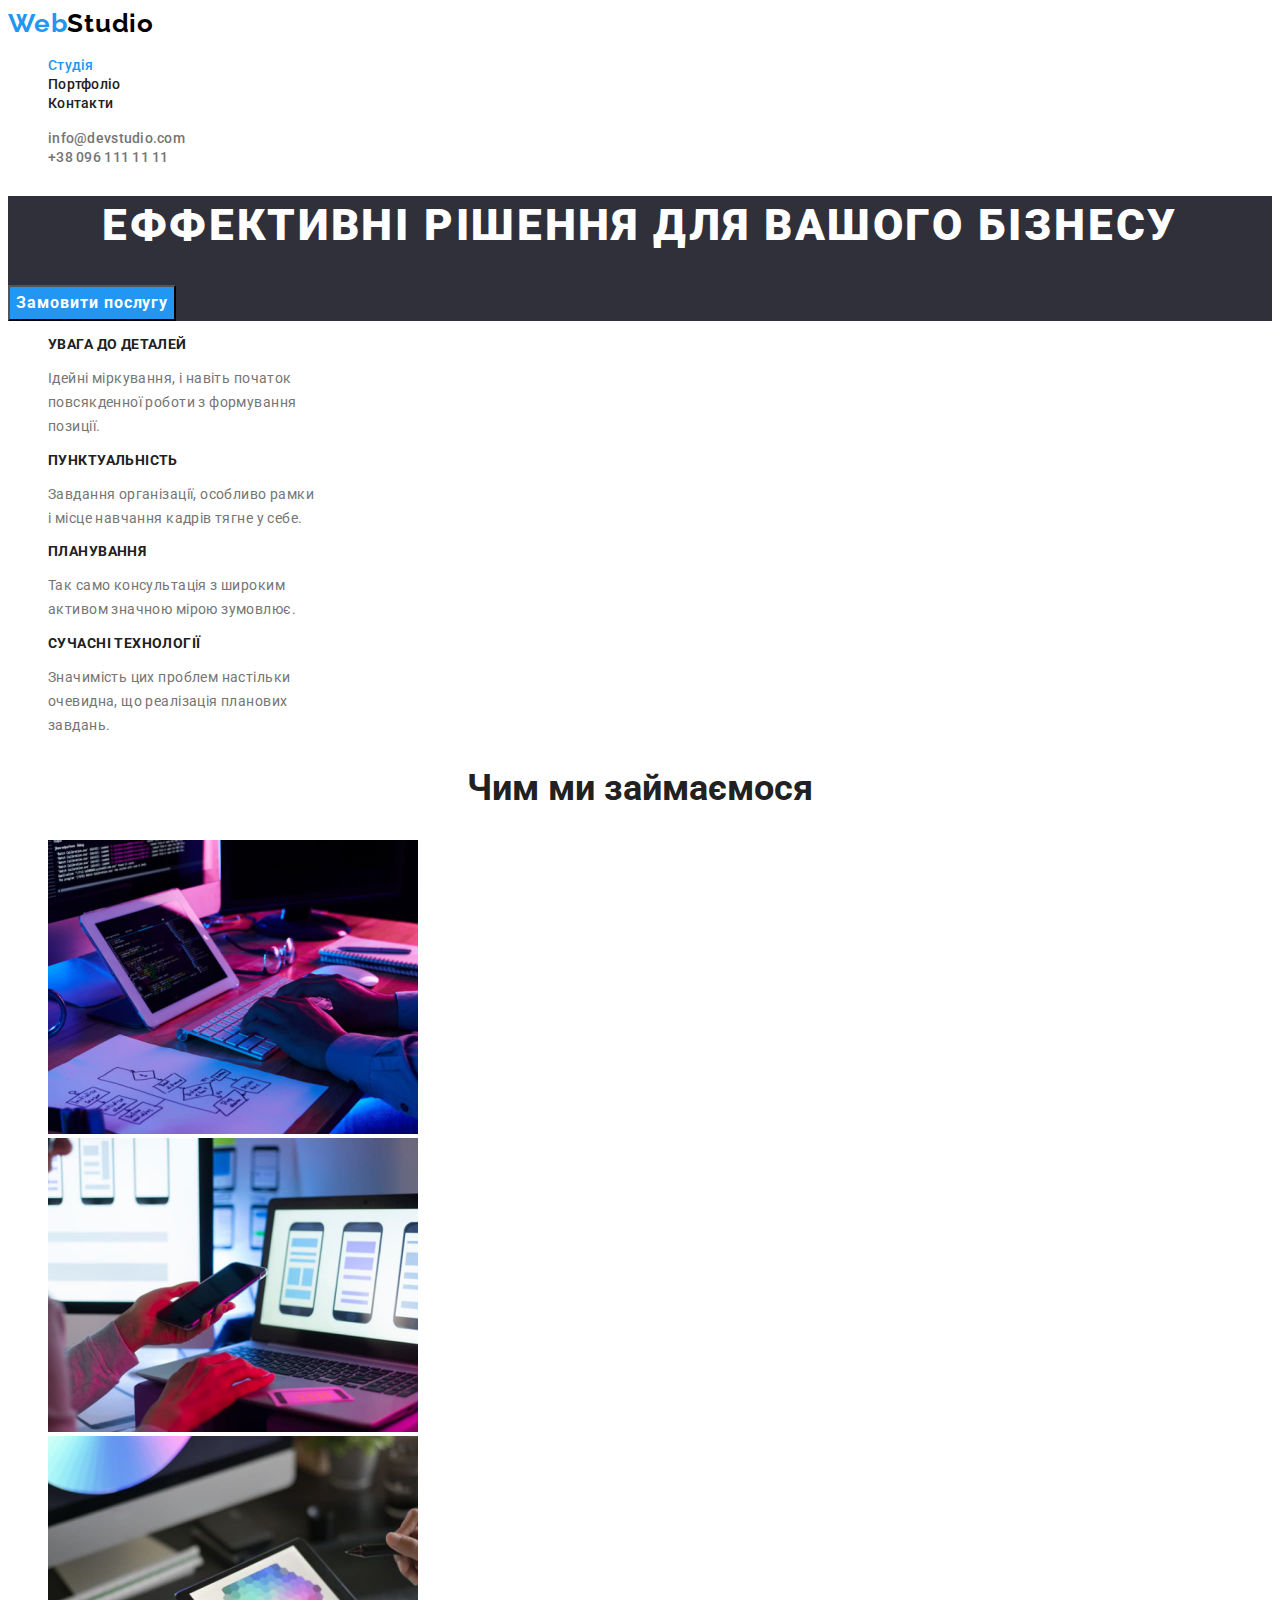
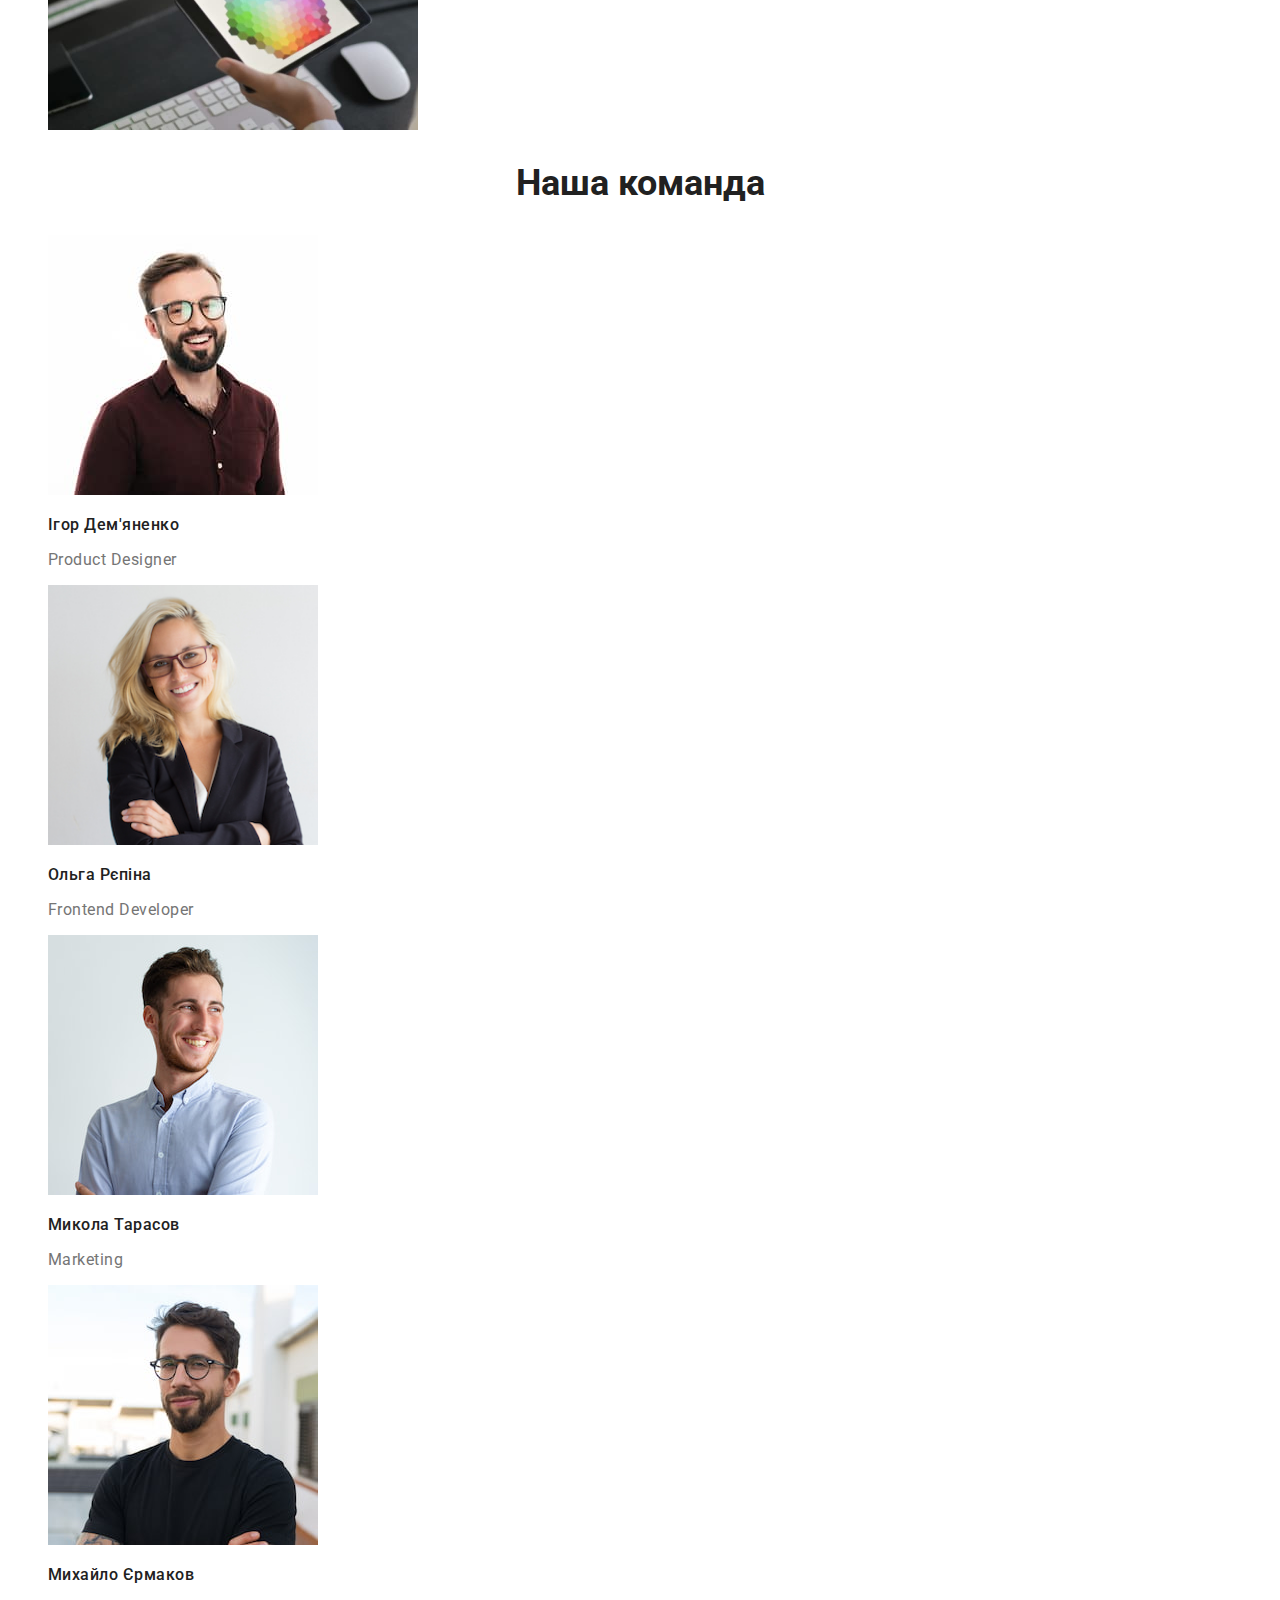
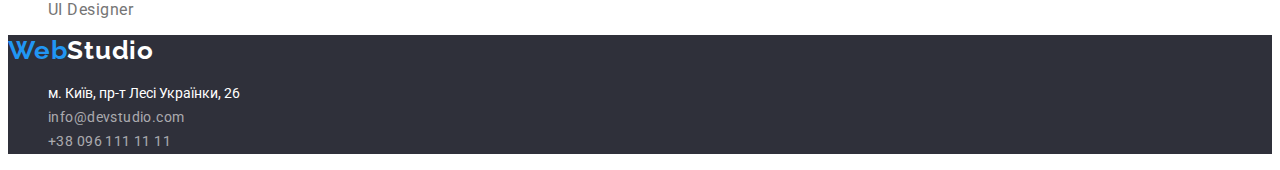
==== index.html @ 15374f83 "створив репозиторій" ====
<!DOCTYPE html>
<html lang="uk">
  <head>
    <meta charset="UTF-8" />
    <meta http-equiv="X-UA-Compatible" content="IE=edge" />
    <meta name="viewport" content="width=device-width, initial-scale=1.0" />
    <title>Cтудiя</title>
    <link rel="preconnect" href="https://fonts.googleapis.com" />
    <link rel="preconnect" href="https://fonts.gstatic.com" crossorigin />
    <link
      href="https://fonts.googleapis.com/css2?family=Raleway:wght@700&family=Roboto:wght@400;500;700&display=swap"
      rel="stylesheet"
    />
    <link rel="stylesheet" href="./css/styles.css" />
  </head>
  <body>  
    <header>
      <!--Navigation -->
      <nav>
        <a href="./index.html" class="logo"
          >Web<span class="logo-studio-header">Studio</span></a
        >
        <ul class="nav-bar list">
          <li><a class="nav-link active" href="./index.html">Студія</a></li>
          <li><a class="nav-link" href="./portfolio.html">Портфоліо</a></li>
          <li><a class="nav-link" href="#">Контакти</a></li>
        </ul>
      </nav>
      <!-- Contacts -->
      <ul class="contacts list">
        <li><a href="mailto:info@devstudio.com">info@devstudio.com</a></li>
        <li><a href="tel:380961111111">+38 096 111 11 11</a></li>
      </ul>
    </header>
    <main>
      <!-- hero -->
      <section class="section-hero">
        <h1 class="section-hero-header">Еффективні рішення для вашого бізнесу</h1>
        <button
          class="button button-secondary"
          type="button"
          name="замовити послугу"
        >
          Замовити послугу
        </button>
      </section>
      <!-- sevice description -->
      <section class="servise-description">
        <h2>Наші переваги</h2>
        <ul class="list">
          <li>
            <h3>Увага до деталей</h3>
            <p>
              Ідейні міркування, i навіть початок<br />
              повсякденної роботи з формування<br />
              позиції.
            </p>
          </li>
          <li>
            <h3>Пунктуальність</h3>
            <p>
              Завдання організації, особливо рамки<br />
              i місце навчання кадрів тягне у себе.
            </p>
          </li>
          <li>
            <h3>Планування</h3>
            <p>
              Так само консультація з широким<br />
              активом значною мірою зумовлює.
            </p>
          </li>
          <li>
            <h3>Сучасні технології</h3>
            <p>
              Значимість цих проблем настільки<br />
              очевидна, що реалізація планових<br />
              завдань.
            </p>
          </li>
        </ul>
      </section>
      <!-- About us -->
      <section>
        <h2 class="sections-headers">Чим ми займаємося</h2>
        <ul class="list">
          <li>
            <img
              src="./image/studio-page/hwimage1.jpg"
              alt="розробник в процессі роботи"
              width="370"
            />
          </li>
          <li>
            <img
              src="./image/studio-page/hwimage2.jpg"
              alt="дизайнер в процессі роботи"
              width="370"
            />
          </li>
          <li>
            <img
              src="./image/studio-page/hwimage3.jpg"
              alt="дизайнер в процессі роботи"
              width="370"
            />
          </li>
        </ul>
      </section>
      <!-- our team  -->
      <section class="our-team">
        <h2 class="sections-headers">Наша команда</h2>
        <ul class="list">
            <li>
              <img
                src="./image/studio-page/hwteam1.jpg"
                alt="фото Ігора Дем'яненко"
                width="270"
              />
              <h3>Ігор Дем'яненко</h3>
              <p>Product Designer</p>
          </div>
          <li>
            <img
              src="./image/studio-page/hwteam2.jpg"
              alt="фото Ольги Рєпіної"
              width="270"
            />
            <h3>Ольга Рєпіна</h3>
            <p>Frontend Developer</p>
          </li>
          <li>
            <img
              src="./image/studio-page/hwteam3.jpg"
              alt="фото Миколи Тарасова"
              width="270"
            />
            <h3>Микола Тарасов</h3>
            <p>Marketing</p>
          </li>
          <li>
            <img
              src="./image/studio-page/hwteam4.jpg"
              alt="фото Михайла Єрмакова"
              width="270"
            />
            <h3>Михайло Єрмаков</h3>
            <p>UI Designer</p>
          </li>
        </ul>
      </section>
    </main>
    <footer>
      <a href="./index.html" class="logo">
        Web<span class="logo-studio">Studio</span></a
      >
      <address>
        <ul class="nav-bar-footer list">
          <li class="physical-address">м. Київ, пр-т Лесі Українки, 26</li>
          <li><a class="nav-link-footer" href="mailto:info@devstudio.com">info@devstudio.com </a></li>
          <li><a class="nav-link-footer" href="tel:380961111111">+38 096 111 11 11</a></li>
        </ul>
      </address>
    </footer>
  </body>
</html>
---- css/styles.css ----
:root{
    /* fonst */
    --main-font: 'Roboto', sans-serif;
    --secondary-font: 'Raleway', sans-serif;

    /* colors */
    --accent-txt-cl: #2196F3;
    --main-txt-cl: #212121;
    --secondary-txt-color: #757575;
    --secondary-txt-color-footer: rgba(255, 255, 255, 0.6);
    --color-button: #F5F4FA;

     /* bg colors */
    --accent-bg-cl: #188CE8;
    --main-bg-cl: #2F303A;
    --secondary-bg-color: #757575;
}

/* primary rules */
body{
    color: var(--main-txt-cl);
    font-family: var(--main-font);
}

.list {
    list-style-type: none;
}

.sections-headers{
    font-size: 36px;
    line-height: 1.16;
    text-align: center;
}
/* logo */
.logo{
    font-family: var(--secondary-font);
    text-decoration:none ;
    color: var(--accent-txt-cl);
    font-weight: 700;
    font-size: 26px;
    line-height: 1.20;
    letter-spacing: 0.03em;
}

.logo-studio-header{
color: #000;
}


footer .logo-studio {
    color: #fff;
}

/* navigation bar */
.active{
    color: var(--accent-txt-cl);
}

.nav-bar .nav-link{
    text-decoration: none;
    color: var(--main-txt-cl);
    font-weight: 500;
    font-size: 14px;
    line-height: 1.14;
    letter-spacing: 0.02em;
}

.nav-bar .nav-link:hover, .nav-bar .nav-link:focus{
    color: var(--accent-txt-cl);
}

.nav-bar-footer a{
    color: var(--secondary-txt-color-footer);
    font-style: normal;
    font-size: 14px;
    line-height: 1.71;
    letter-spacing: 0.03em
}

.nav-bar .active {
    color: var(--accent-txt-cl);
}


/* contacts */

.contacts a{
    text-decoration: none;
    color: var(--secondary-txt-color);
    font-weight: 500;
    font-size: 14px;
    line-height: 1.14;
    letter-spacing: 0.02em;
}

.contacts a:hover,
.contacts a:focus {
    color: var(--accent-txt-cl);
}

/* buttons */
.button{
    font-family: inherit;
    cursor: pointer;
}

.button-primary{
     color: var(--main-txt-cl);
    font-weight: 500;
    font-size: 16px;
    line-height: 1.62;
    letter-spacing: 0.03em;

}

.button-primary:hover,
.button-primary:focus {
    background-color: var(--accent-txt-cl);
    color: #fff
}

.button-secondary {
    background-color: var(--accent-txt-cl);
    color: #fff;
    font-weight: 700;
    font-size: 16px;
    line-height: 1.87;
    letter-spacing: 0.06em;
}

.button-secondary:hover,
.button-secondary:focus {
    background: var(--accent-bg-cl);
    box-shadow: 0px 4px 4px rgba(0, 0, 0, 0.15);
    border-radius: 4px;
}

/* section hero */
.section-hero{
    background-color:var(--main-bg-cl);
}

.section-hero-header{
    color:#fff;
    text-align: center;
    font-weight: 900;
    font-size: 44px;
    line-height: 1.36;
    letter-spacing: 0.06em;
    text-transform: uppercase;
}

/* servise descriprion section */

.servise-description h2{
    display: none;
   
}

.servise-description h3 {
    font-size: 14px;
    line-height: 1.14;
    text-transform: uppercase;
    letter-spacing: 0.03em;
}

.servise-description p {
    color: var(--secondary-txt-color);
    font-size: 14px;
    line-height: 1.71;
    letter-spacing: 0.03em;
}

/* our team */

.our-team h3{
    font-size: 16px;
    line-height: 1.19;
    font-weight: 500;
    letter-spacing: 0.03em;
}

.our-team p{
    color: var(--secondary-txt-color);
    font-size: 16px;
    line-height: 1.19;
    letter-spacing: 0.03em;
}

/* footer */

footer{
    background-color: var(--main-bg-cl);
}

.physical-address{
    color: #fff;
    font-size: 14px;
    line-height: 1.71;
    font-style: normal;
}

.nav-link-footer{
    text-decoration: none;
    color: var(--secondary-txt-color-footer);
}
.nav-link-footer:hover,
.nav-link-footer:focus {
    color: var(--accent-txt-cl);
}
/* protfolio page */

/* main section */

.portfolio-main-header{
    display: none;
}

.projects-examples h2{
    font-size: 18px;
    line-height: 2;
    letter-spacing: 0.06em;
}

.projects-examples p{
    color: var(--secondary-txt-color);
    font-size: 16px;
    line-height: 1.88;
    letter-spacing: 0.03em;

}
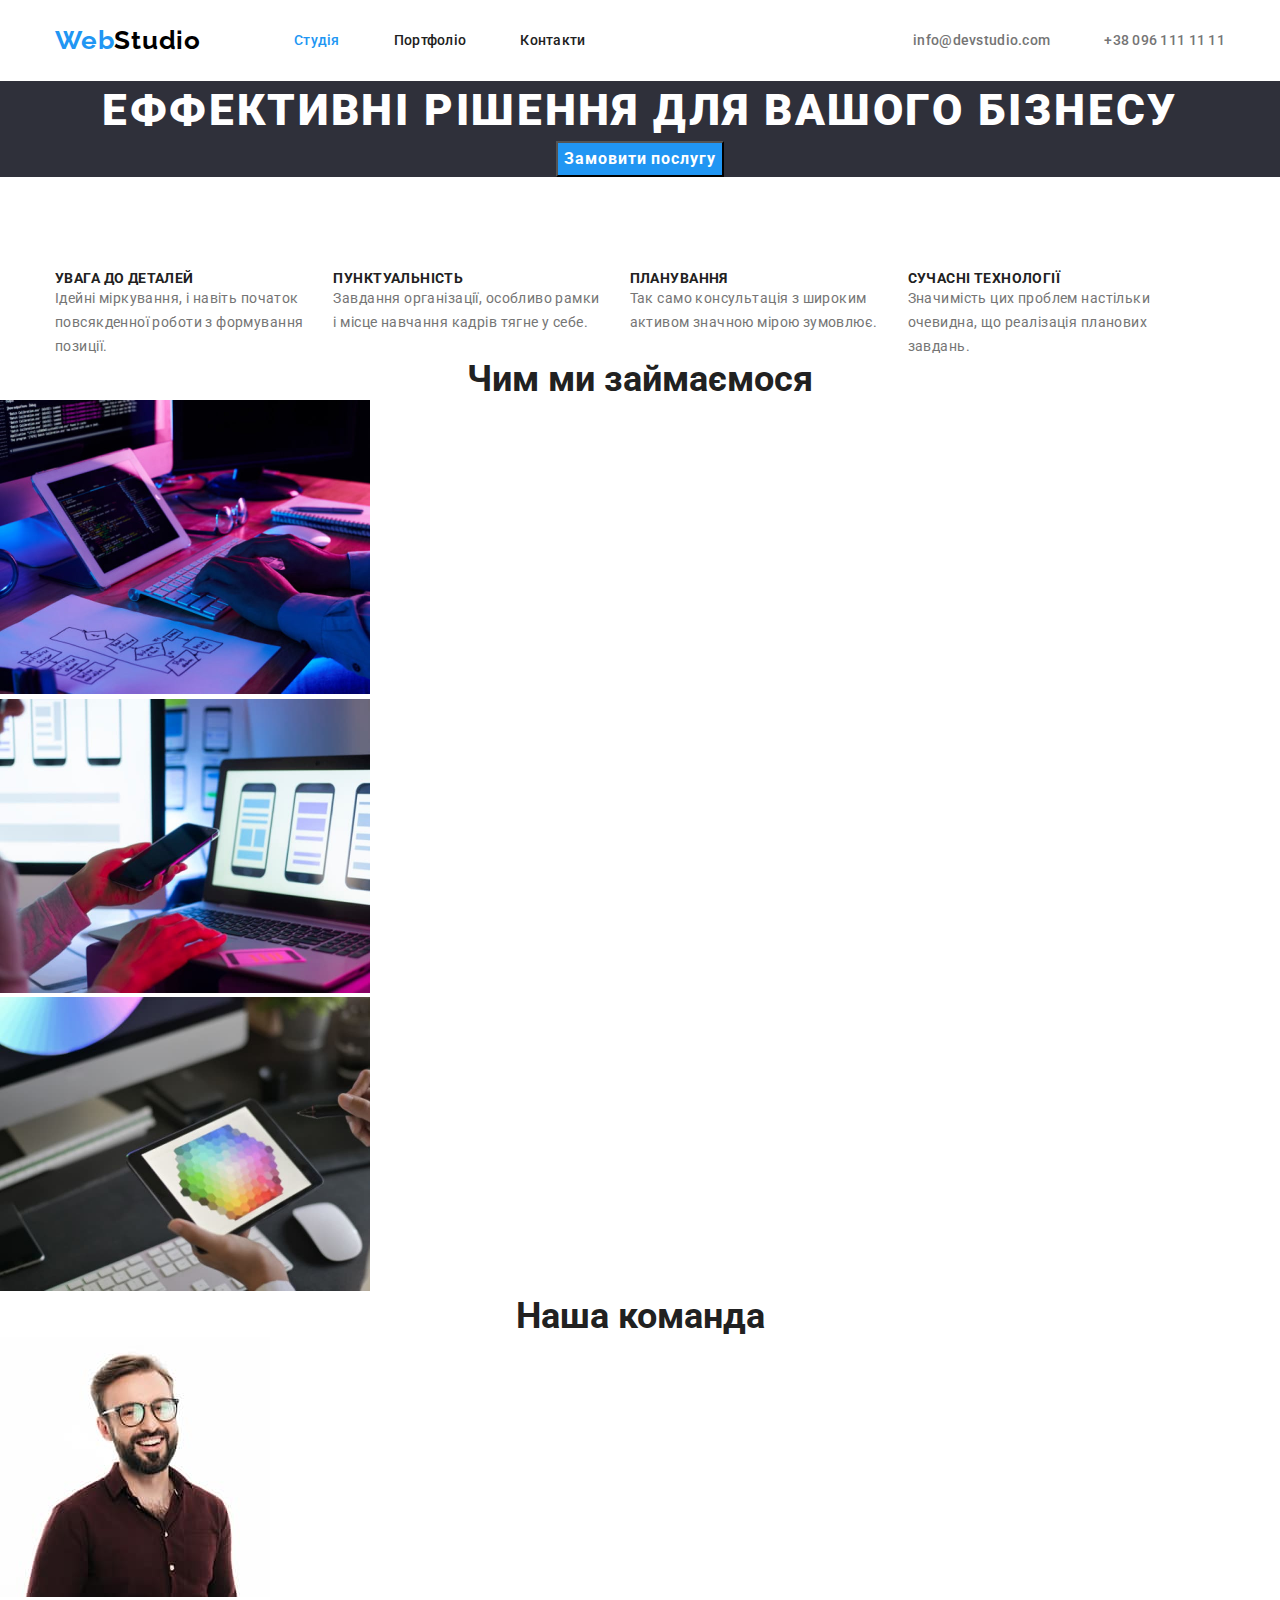
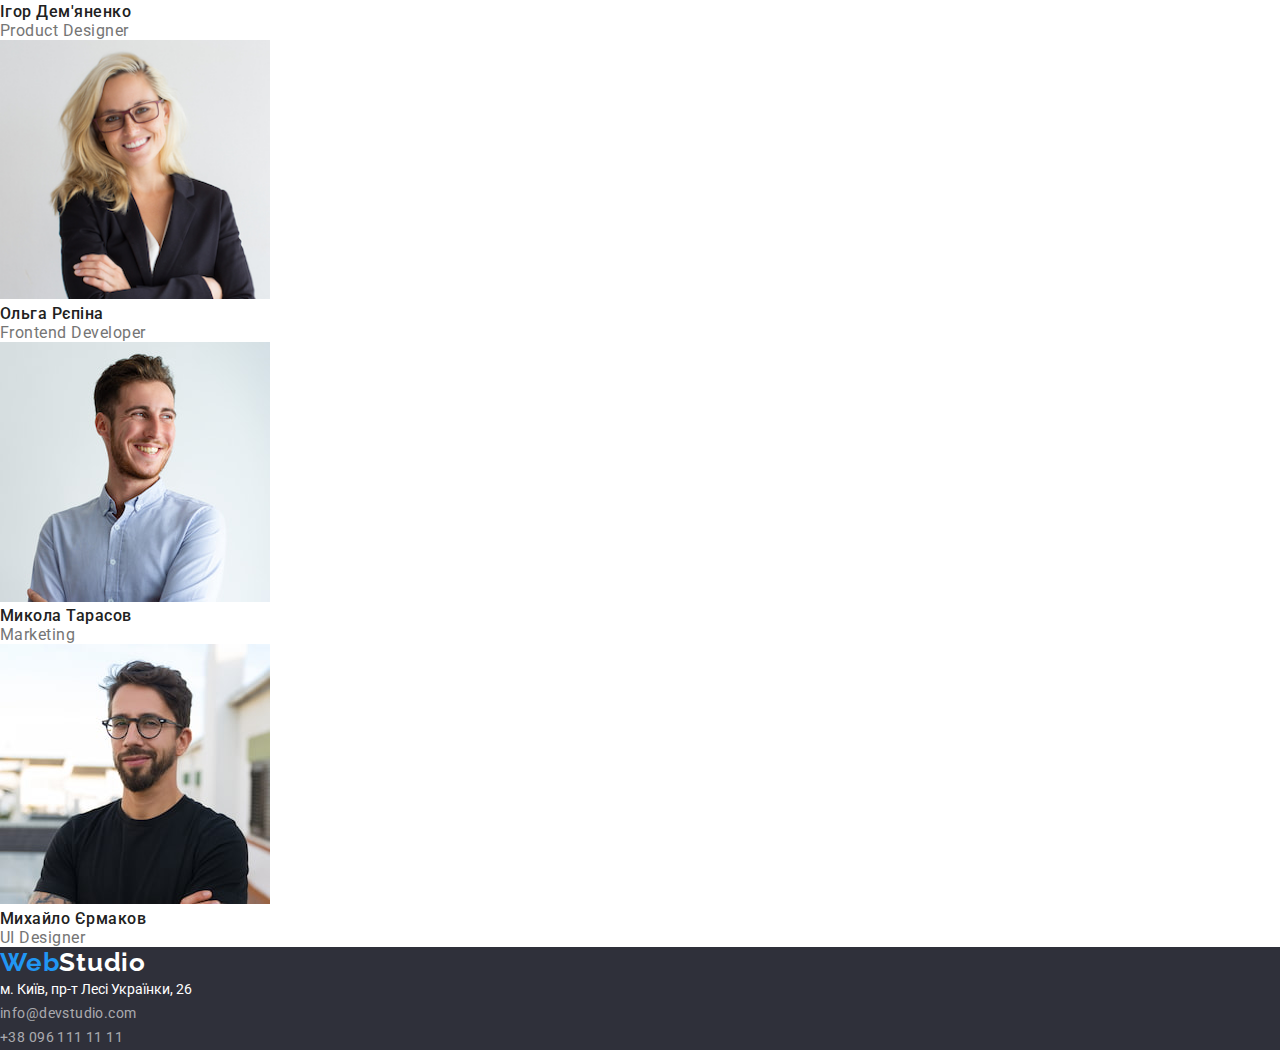
==== commit ee920c7b: "зробив хедер, героя, секцію опис" ====
--- a/index.html
+++ b/index.html
@@ -5,80 +5,101 @@
     <meta http-equiv="X-UA-Compatible" content="IE=edge" />
     <meta name="viewport" content="width=device-width, initial-scale=1.0" />
     <title>Cтудiя</title>
+    <link
+      rel="stylesheet"
+      href="https://cdnjs.cloudflare.com/ajax/libs/modern-normalize/1.0.0/modern-normalize.min.css"
+    />
     <link rel="preconnect" href="https://fonts.googleapis.com" />
     <link rel="preconnect" href="https://fonts.gstatic.com" crossorigin />
     <link
       href="https://fonts.googleapis.com/css2?family=Raleway:wght@700&family=Roboto:wght@400;500;700&display=swap"
       rel="stylesheet"
     />
+
     <link rel="stylesheet" href="./css/styles.css" />
   </head>
-  <body>  
+  <body>
     <header>
       <!--Navigation -->
-      <nav>
-        <a href="./index.html" class="logo"
-          >Web<span class="logo-studio-header">Studio</span></a
-        >
-        <ul class="nav-bar list">
-          <li><a class="nav-link active" href="./index.html">Студія</a></li>
-          <li><a class="nav-link" href="./portfolio.html">Портфоліо</a></li>
-          <li><a class="nav-link" href="#">Контакти</a></li>
-        </ul>
-      </nav>
-      <!-- Contacts -->
-      <ul class="contacts list">
-        <li><a href="mailto:info@devstudio.com">info@devstudio.com</a></li>
-        <li><a href="tel:380961111111">+38 096 111 11 11</a></li>
-      </ul>
+      <div class="container">
+        <nav class="navigation-bar">
+          <a href="./index.html" class="logo"
+            >Web<span class="logo-studio-header">Studio</span></a
+          >
+          <ul class="nav-bar list">
+            <li class="item">
+              <a class="nav-link active" href="./index.html">Студія</a>
+            </li>
+            <li class="item">
+              <a class="nav-link" href="./portfolio.html">Портфоліо</a>
+            </li>
+            <li class="item"><a class="nav-link" href="#">Контакти</a></li>
+          </ul>
+          <!-- Contacts -->
+          <ul class="contacts list">
+            <li class="item">
+              <a href="mailto:info@devstudio.com">info@devstudio.com</a>
+            </li>
+            <li class="item number">
+              <a href="tel:380961111111">+38 096 111 11 11</a>
+            </li>
+          </ul>
+        </nav>
+      </div>
     </header>
     <main>
       <!-- hero -->
       <section class="section-hero">
-        <h1 class="section-hero-header">Еффективні рішення для вашого бізнесу</h1>
-        <button
-          class="button button-secondary"
-          type="button"
-          name="замовити послугу"
-        >
-          Замовити послугу
-        </button>
+        <div class="container">
+          <h1 class="section-hero-header">
+            Еффективні рішення для вашого бізнесу
+          </h1>
+          <button
+            class="button button-secondary"
+            type="button"
+            name="замовити послугу"
+          >
+            Замовити послугу
+          </button>
+        </div>
       </section>
       <!-- sevice description -->
       <section class="servise-description">
-        <h2>Наші переваги</h2>
-        <ul class="list">
-          <li>
-            <h3>Увага до деталей</h3>
-            <p>
-              Ідейні міркування, i навіть початок<br />
-              повсякденної роботи з формування<br />
-              позиції.
-            </p>
-          </li>
-          <li>
-            <h3>Пунктуальність</h3>
-            <p>
-              Завдання організації, особливо рамки<br />
-              i місце навчання кадрів тягне у себе.
-            </p>
-          </li>
-          <li>
-            <h3>Планування</h3>
-            <p>
-              Так само консультація з широким<br />
-              активом значною мірою зумовлює.
-            </p>
-          </li>
-          <li>
-            <h3>Сучасні технології</h3>
-            <p>
-              Значимість цих проблем настільки<br />
-              очевидна, що реалізація планових<br />
-              завдань.
-            </p>
-          </li>
-        </ul>
+        <div class="container">
+          <h2>Наші переваги</h2>
+          <ul class="list">
+            <li class="item">
+              <h3>Увага до деталей</h3>
+              <p>
+                Ідейні міркування, i навіть початок<br />
+                повсякденної роботи з формування<br />
+                позиції.
+              </p>
+            </li>
+            <li class="item">
+              <h3>Пунктуальність</h3>
+              <p>
+                Завдання організації, особливо рамки<br />
+                i місце навчання кадрів тягне у себе.
+              </p>
+            </li>
+            <li class="item">
+              <h3>Планування</h3>
+              <p>
+                Так само консультація з широким<br />
+                активом значною мірою зумовлює.
+              </p>
+            </li>
+            <li class="item">
+              <h3>Сучасні технології</h3>
+              <p>
+                Значимість цих проблем настільки<br />
+                очевидна, що реалізація планових<br />
+                завдань.
+              </p>
+            </li>
+          </ul>
+        </div>
       </section>
       <!-- About us -->
       <section>
@@ -111,15 +132,16 @@
       <section class="our-team">
         <h2 class="sections-headers">Наша команда</h2>
         <ul class="list">
-            <li>
-              <img
-                src="./image/studio-page/hwteam1.jpg"
-                alt="фото Ігора Дем'яненко"
-                width="270"
-              />
-              <h3>Ігор Дем'яненко</h3>
-              <p>Product Designer</p>
-          </div>
+          <li>
+            <img
+              src="./image/studio-page/hwteam1.jpg"
+              alt="фото Ігора Дем'яненко"
+              width="270"
+            />
+            <h3>Ігор Дем'яненко</h3>
+            <p>Product Designer</p>
+          </li>
+
           <li>
             <img
               src="./image/studio-page/hwteam2.jpg"
@@ -157,8 +179,16 @@
       <address>
         <ul class="nav-bar-footer list">
           <li class="physical-address">м. Київ, пр-т Лесі Українки, 26</li>
-          <li><a class="nav-link-footer" href="mailto:info@devstudio.com">info@devstudio.com </a></li>
-          <li><a class="nav-link-footer" href="tel:380961111111">+38 096 111 11 11</a></li>
+          <li>
+            <a class="nav-link-footer" href="mailto:info@devstudio.com"
+              >info@devstudio.com
+            </a>
+          </li>
+          <li>
+            <a class="nav-link-footer" href="tel:380961111111"
+              >+38 096 111 11 11</a
+            >
+          </li>
         </ul>
       </address>
     </footer>
--- a/css/styles.css
+++ b/css/styles.css
@@ -22,8 +22,21 @@
     font-family: var(--main-font);
 }
 
-.list {
+h1,
+h2,
+h3,
+h4,
+h5,
+h6,
+p,
+ul {
+padding: 0px;
+margin: 0px;
+}
+
+.list{
     list-style-type: none;
+
 }
 
 .sections-headers{
@@ -31,8 +44,28 @@
     line-height: 1.16;
     text-align: center;
 }
+
+.container{
+    width: 1200px;
+    padding-left: 15px;
+    padding-right: 15px;
+    margin-left: auto;
+    margin-right: auto;
+}
+
+/* header */
+    .navigation-bar{
+    display: flex;
+    flex-direction: row;
+    align-items: center;
+    margin-top: 25px;
+    margin-bottom: 25px;
+}
+
 /* logo */
 .logo{
+    margin-right: 93px;
+
     font-family: var(--secondary-font);
     text-decoration:none ;
     color: var(--accent-txt-cl);
@@ -52,8 +85,26 @@
 }
 
 /* navigation bar */
-.active{
-    color: var(--accent-txt-cl);
+
+.nav-bar.list{
+    padding-left: 0px;
+    flex-grow: 1;
+}
+.nav-bar .item:not(:last-child) {
+    margin-right: 50px;
+}
+
+.contacts.list{
+    padding-right: 0px;
+    padding-left: 0px;
+    margin-left: auto;
+}
+
+.number{
+    margin-left: 50px;
+}
+.nav-bar .item, .contacts .item{
+    display: inline-block;
 }
 
 .nav-bar .nav-link{
@@ -63,6 +114,10 @@
     font-size: 14px;
     line-height: 1.14;
     letter-spacing: 0.02em;
+}
+
+.active {
+    color: var(--accent-txt-cl);
 }
 
 .nav-bar .nav-link:hover, .nav-bar .nav-link:focus{
@@ -138,6 +193,8 @@
 /* section hero */
 .section-hero{
     background-color:var(--main-bg-cl);
+    text-align: center;
+    margin-bottom: 94px;
 }
 
 .section-hero-header{
@@ -151,6 +208,15 @@
 }
 
 /* servise descriprion section */
+.servise-description .list{
+    display: flex;
+    align-items: flex-start;
+    gap: 30px;
+}
+
+.servise-description .item {
+    flex-basis: calc((100% - 90) / 4);
+}
 
 .servise-description h2{
     display: none;
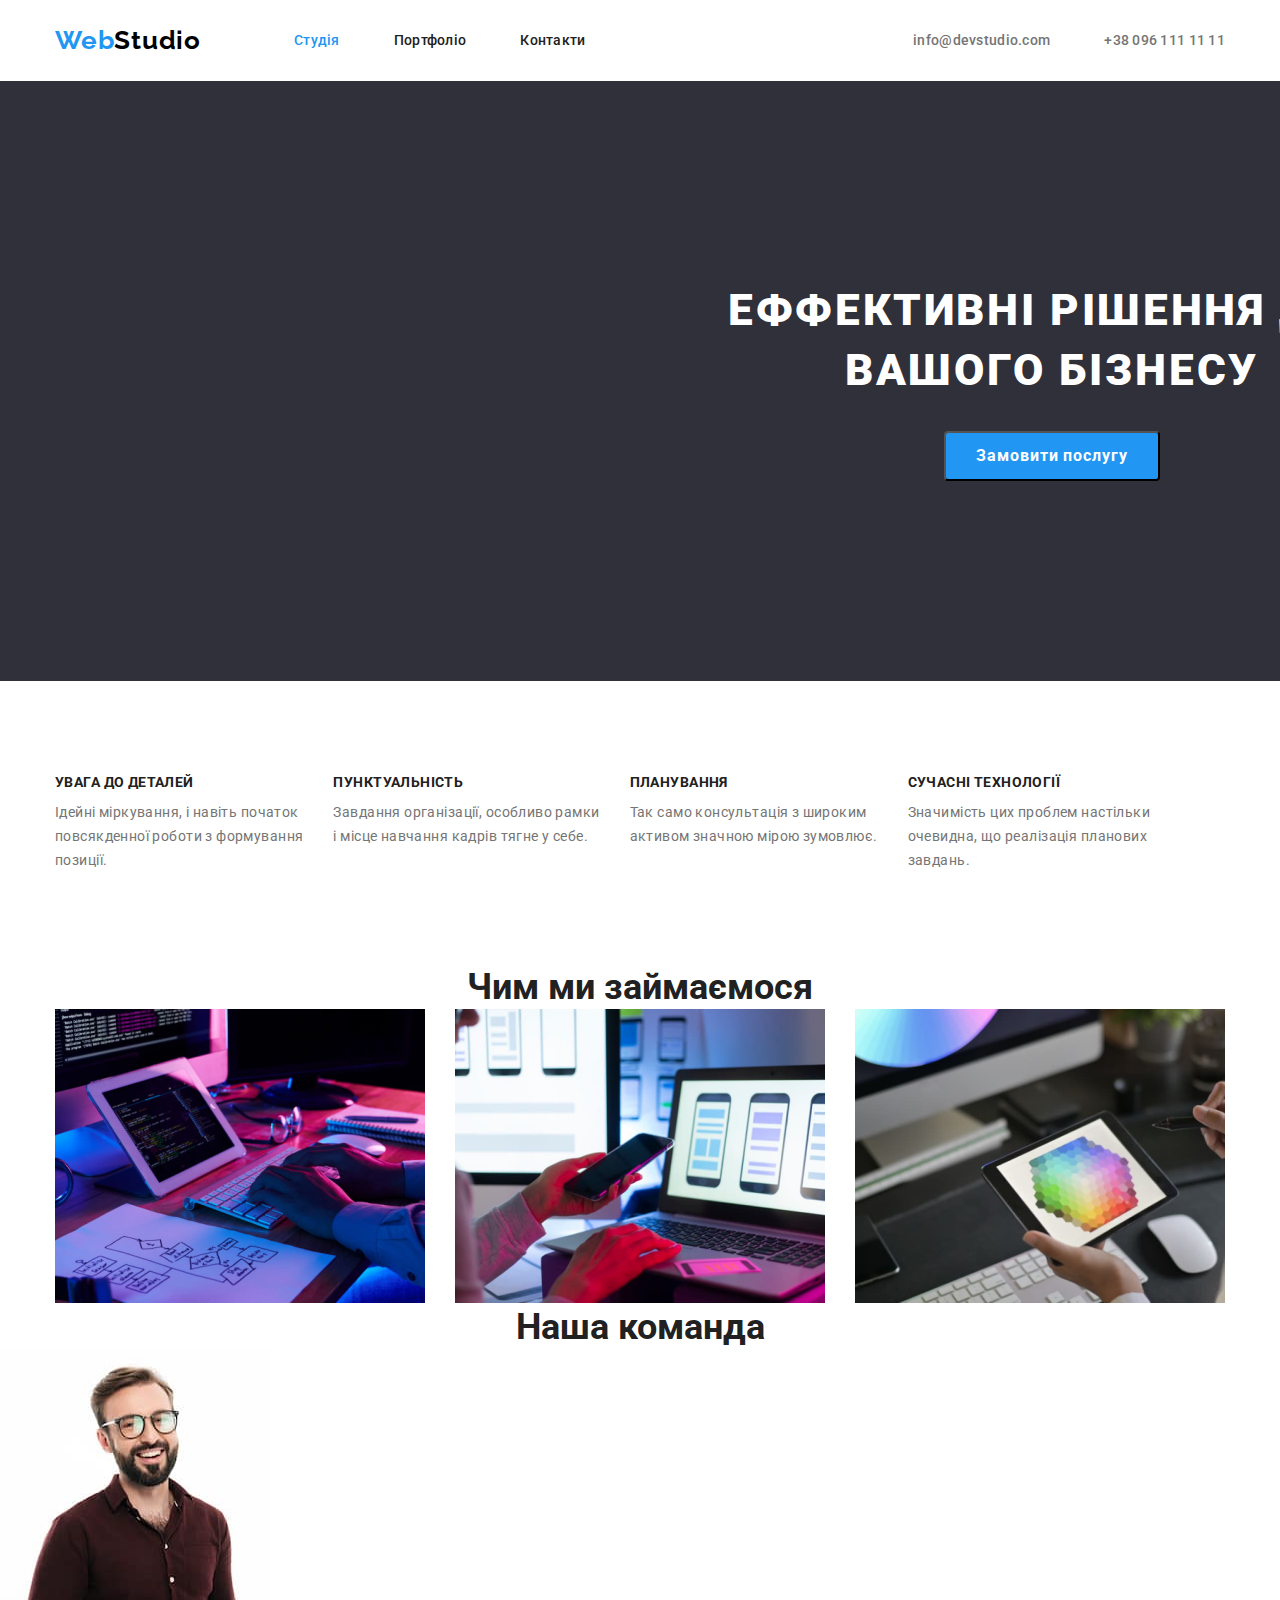
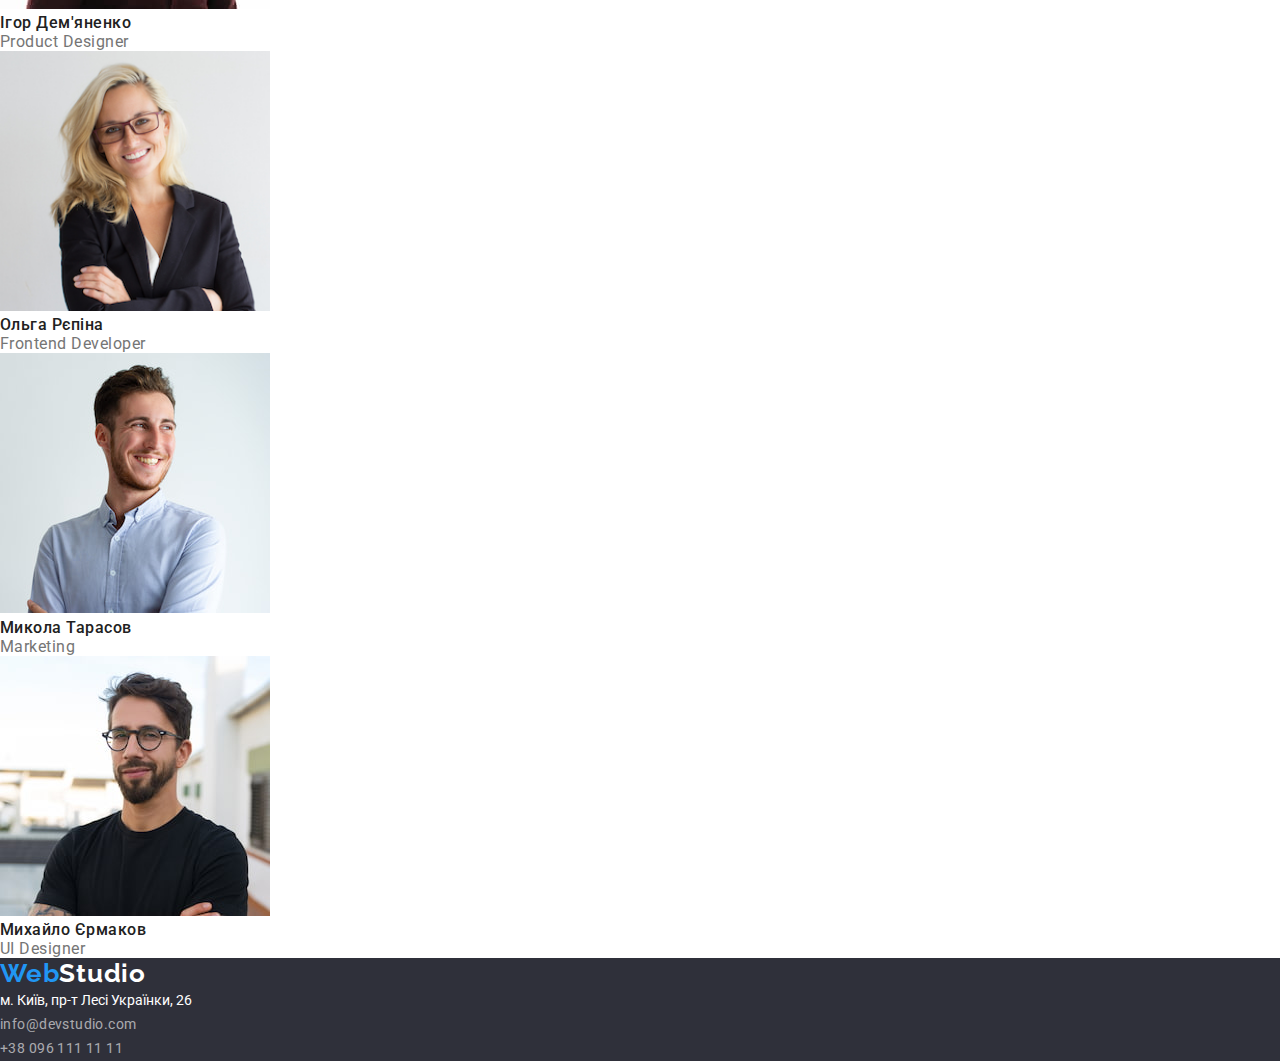
==== commit 80cbde66: "доробив героя, чим ми займаємося" ====
--- a/index.html
+++ b/index.html
@@ -50,9 +50,9 @@
     <main>
       <!-- hero -->
       <section class="section-hero">
-        <div class="container">
+        <div class="container section-hero-text">
           <h1 class="section-hero-header">
-            Еффективні рішення для вашого бізнесу
+            Еффективні рішення для <br> вашого бізнесу
           </h1>
           <button
             class="button button-secondary"
@@ -102,30 +102,34 @@
         </div>
       </section>
       <!-- About us -->
-      <section>
+      <section class="about-us container">
+        
         <h2 class="sections-headers">Чим ми займаємося</h2>
+      
         <ul class="list">
-          <li>
+          <div class="about-us-flexbox">
+          <li class="item">
             <img
               src="./image/studio-page/hwimage1.jpg"
               alt="розробник в процессі роботи"
               width="370"
             />
           </li>
-          <li>
+          <li class="item">
             <img
               src="./image/studio-page/hwimage2.jpg"
               alt="дизайнер в процессі роботи"
               width="370"
             />
           </li>
-          <li>
+          <li class="item">
             <img
               src="./image/studio-page/hwimage3.jpg"
               alt="дизайнер в процессі роботи"
               width="370"
             />
           </li>
+          </div>
         </ul>
       </section>
       <!-- our team  -->
--- a/css/styles.css
+++ b/css/styles.css
@@ -195,9 +195,12 @@
     background-color:var(--main-bg-cl);
     text-align: center;
     margin-bottom: 94px;
+    height: 600px;
 }
 
 .section-hero-header{
+    margin-bottom: 30px;
+
     color:#fff;
     text-align: center;
     font-weight: 900;
@@ -207,6 +210,17 @@
     text-transform: uppercase;
 }
 
+.section-hero-text{
+    display: inline-block;
+    margin: 200px 452px 200px 452px;
+}
+
+.section-hero .button{
+    width: 216px;
+    height: 50px;
+    border-radius: 4px;
+}
+
 /* servise descriprion section */
 .servise-description .list{
     display: flex;
@@ -228,6 +242,7 @@
     line-height: 1.14;
     text-transform: uppercase;
     letter-spacing: 0.03em;
+    margin-bottom: 10px;
 }
 
 .servise-description p {
@@ -235,6 +250,17 @@
     font-size: 14px;
     line-height: 1.71;
     letter-spacing: 0.03em;
+}
+
+/* about us */
+
+.about-us-flexbox{
+    display: flex;
+    gap: 30px;
+}
+
+.about-us .sections-headers{
+    margin-top: 94px;
 }
 
 /* our team */
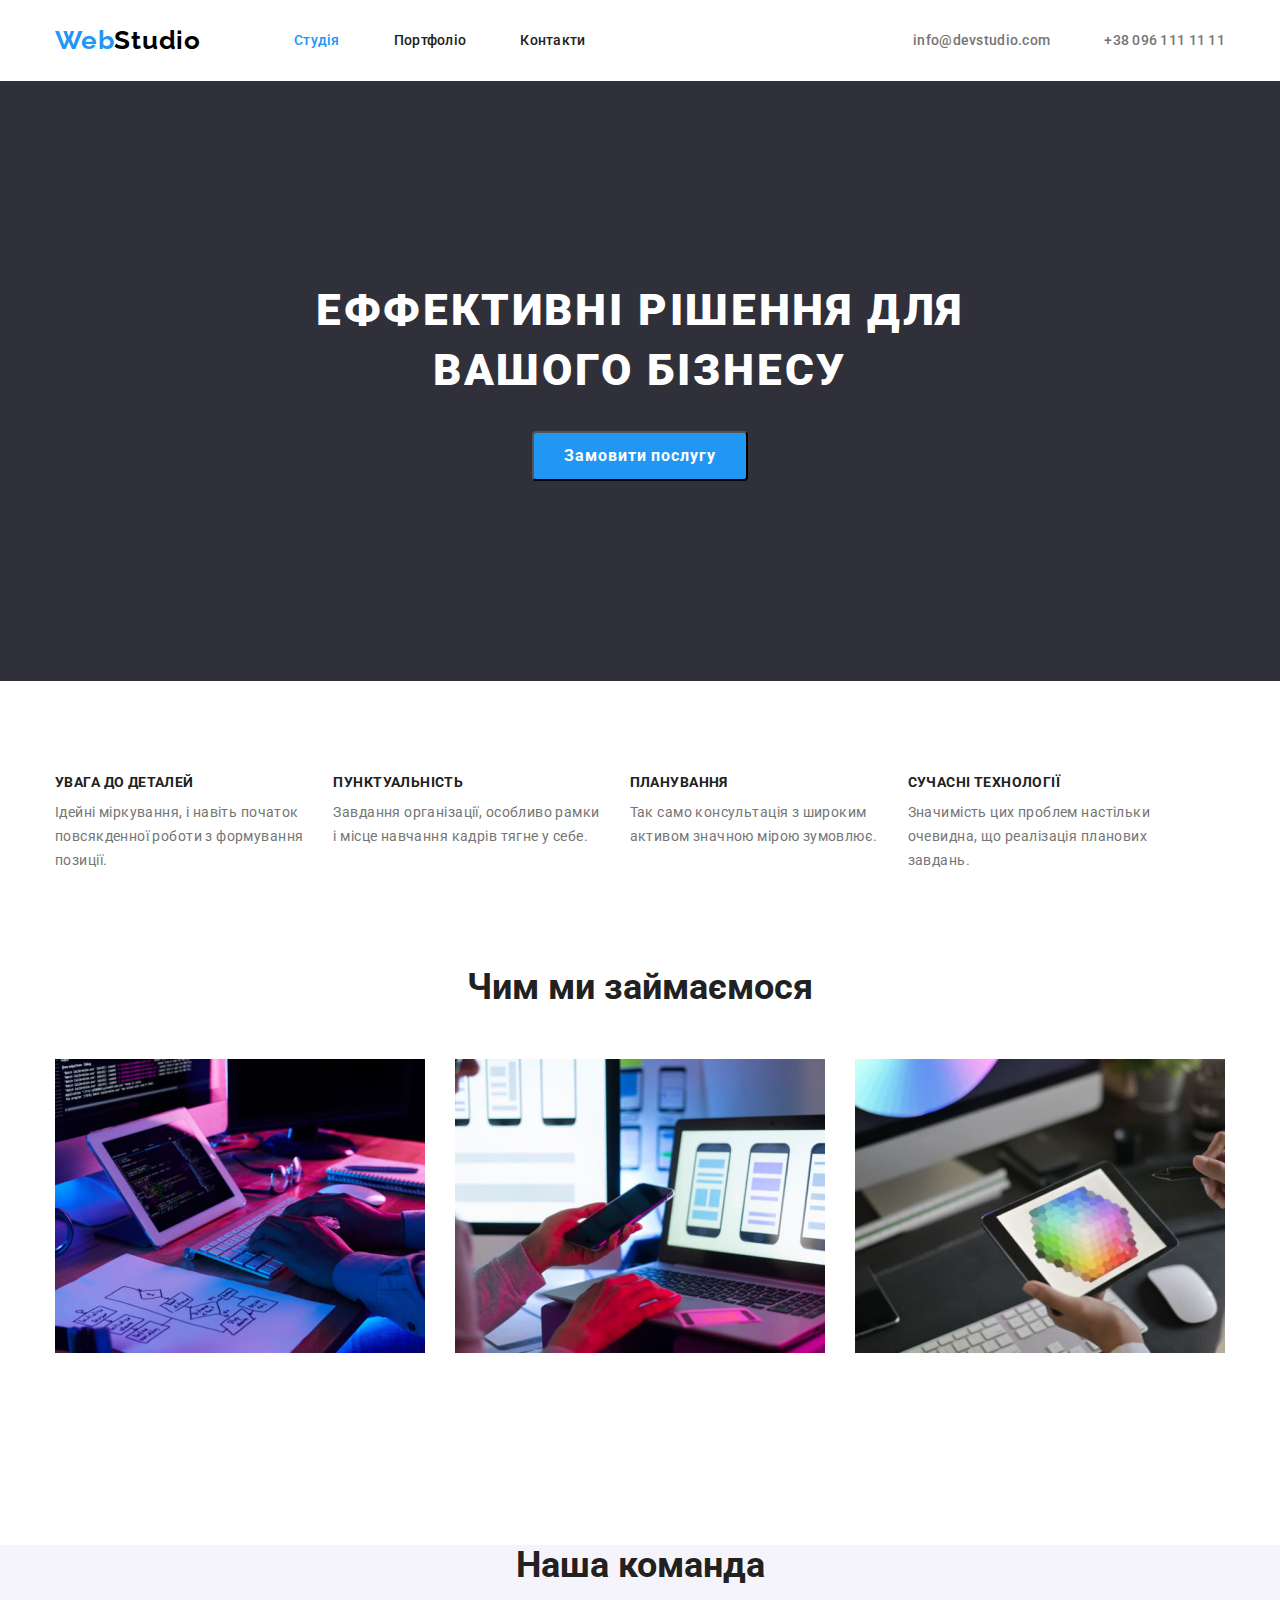
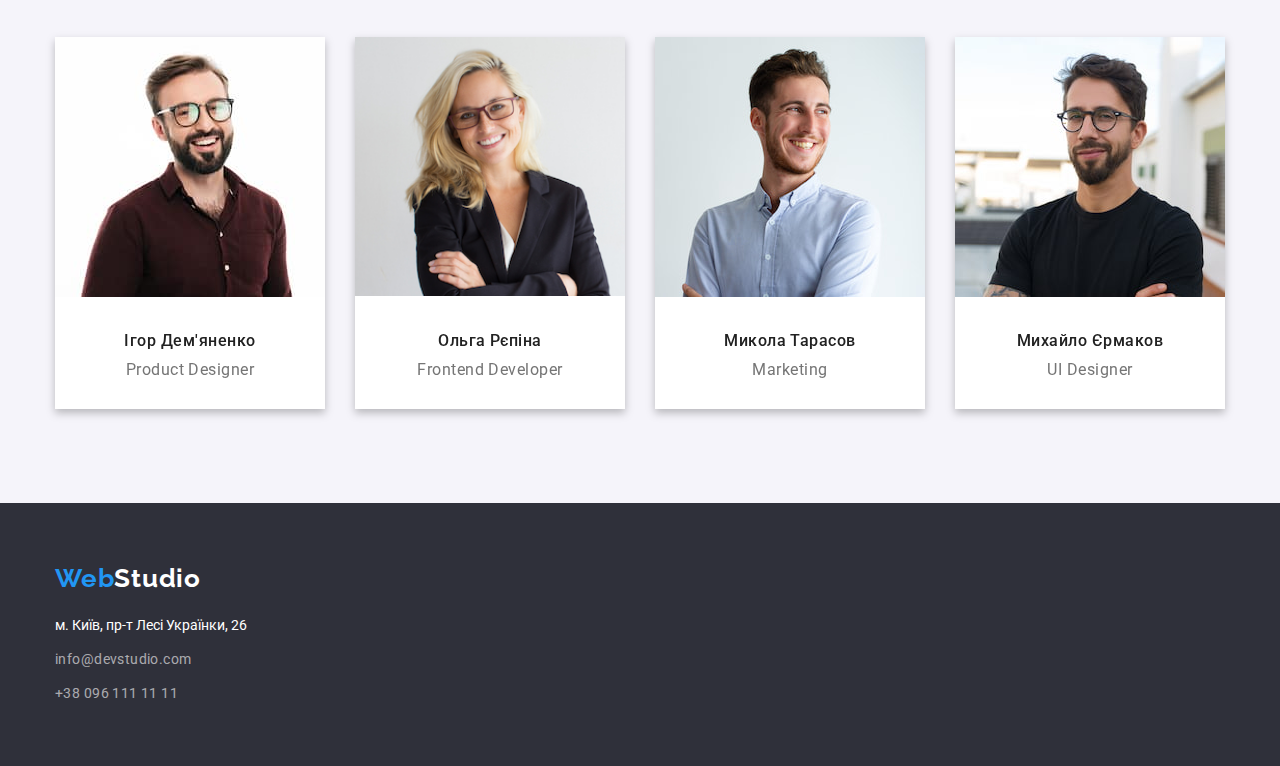
==== commit f99235da: "Доробив сторінку студію" ====
--- a/index.html
+++ b/index.html
@@ -107,7 +107,7 @@
         <h2 class="sections-headers">Чим ми займаємося</h2>
       
         <ul class="list">
-          <div class="about-us-flexbox">
+          <div class="flexbox">
           <li class="item">
             <img
               src="./image/studio-page/hwimage1.jpg"
@@ -134,9 +134,11 @@
       </section>
       <!-- our team  -->
       <section class="our-team">
+        <div class="container">
         <h2 class="sections-headers">Наша команда</h2>
         <ul class="list">
-          <li>
+          <div class="flexbox">
+          <li class="item">
             <img
               src="./image/studio-page/hwteam1.jpg"
               alt="фото Ігора Дем'яненко"
@@ -146,7 +148,7 @@
             <p>Product Designer</p>
           </li>
 
-          <li>
+          <li class="item">
             <img
               src="./image/studio-page/hwteam2.jpg"
               alt="фото Ольги Рєпіної"
@@ -155,7 +157,7 @@
             <h3>Ольга Рєпіна</h3>
             <p>Frontend Developer</p>
           </li>
-          <li>
+          <li class="item">
             <img
               src="./image/studio-page/hwteam3.jpg"
               alt="фото Миколи Тарасова"
@@ -164,7 +166,7 @@
             <h3>Микола Тарасов</h3>
             <p>Marketing</p>
           </li>
-          <li>
+          <li class="item">
             <img
               src="./image/studio-page/hwteam4.jpg"
               alt="фото Михайла Єрмакова"
@@ -173,10 +175,13 @@
             <h3>Михайло Єрмаков</h3>
             <p>UI Designer</p>
           </li>
+          </div>
         </ul>
       </section>
     </main>
     <footer>
+      <div class="container">
+        <div class="item">
       <a href="./index.html" class="logo">
         Web<span class="logo-studio">Studio</span></a
       >
@@ -195,6 +200,8 @@
           </li>
         </ul>
       </address>
+      </div>
+      </div>
     </footer>
   </body>
 </html>
--- a/css/styles.css
+++ b/css/styles.css
@@ -14,6 +14,7 @@
     --accent-bg-cl: #188CE8;
     --main-bg-cl: #2F303A;
     --secondary-bg-color: #757575;
+    --third-bg-color: #F5F4FA;
 }
 
 /* primary rules */
@@ -212,7 +213,7 @@
 
 .section-hero-text{
     display: inline-block;
-    margin: 200px 452px 200px 452px;
+    margin-top: 200px ;
 }
 
 .section-hero .button{
@@ -254,18 +255,46 @@
 
 /* about us */
 
-.about-us-flexbox{
+.about-us .flexbox{
     display: flex;
     gap: 30px;
 }
 
 .about-us .sections-headers{
     margin-top: 94px;
+    margin-bottom: 50px;
 }
 
 /* our team */
 
+.our-team{
+    background-color: var(--third-bg-color);
+}
+.our-team .flexbox{
+    display: flex;
+    gap: 30px;
+}
+
+.our-team .item{
+    background-color:#fff;
+    filter: drop-shadow(0px 4px 4px rgba(0, 0, 0, 0.25));
+
+    padding-bottom: 30px;
+    margin-bottom: 94px
+}
+.our-team img{
+    margin-bottom: 30px;
+}
+
+.our-team .sections-headers{
+    margin-top: 188px;
+    margin-bottom: 50px;
+}
+
 .our-team h3{
+    margin-bottom: 10px;
+
+    text-align: center;
     font-size: 16px;
     line-height: 1.19;
     font-weight: 500;
@@ -273,6 +302,7 @@
 }
 
 .our-team p{
+    text-align: center;
     color: var(--secondary-txt-color);
     font-size: 16px;
     line-height: 1.19;
@@ -285,6 +315,19 @@
     background-color: var(--main-bg-cl);
 }
 
+footer .logo{
+    display: block;
+    margin-bottom: 20px;
+}
+footer .item{
+    padding-top: 60px;
+    padding-bottom: 60px;
+    
+}
+
+.nav-bar-footer li:not(:last-child){
+    margin-bottom: 10px;
+}
 .physical-address{
     color: #fff;
     font-size: 14px;
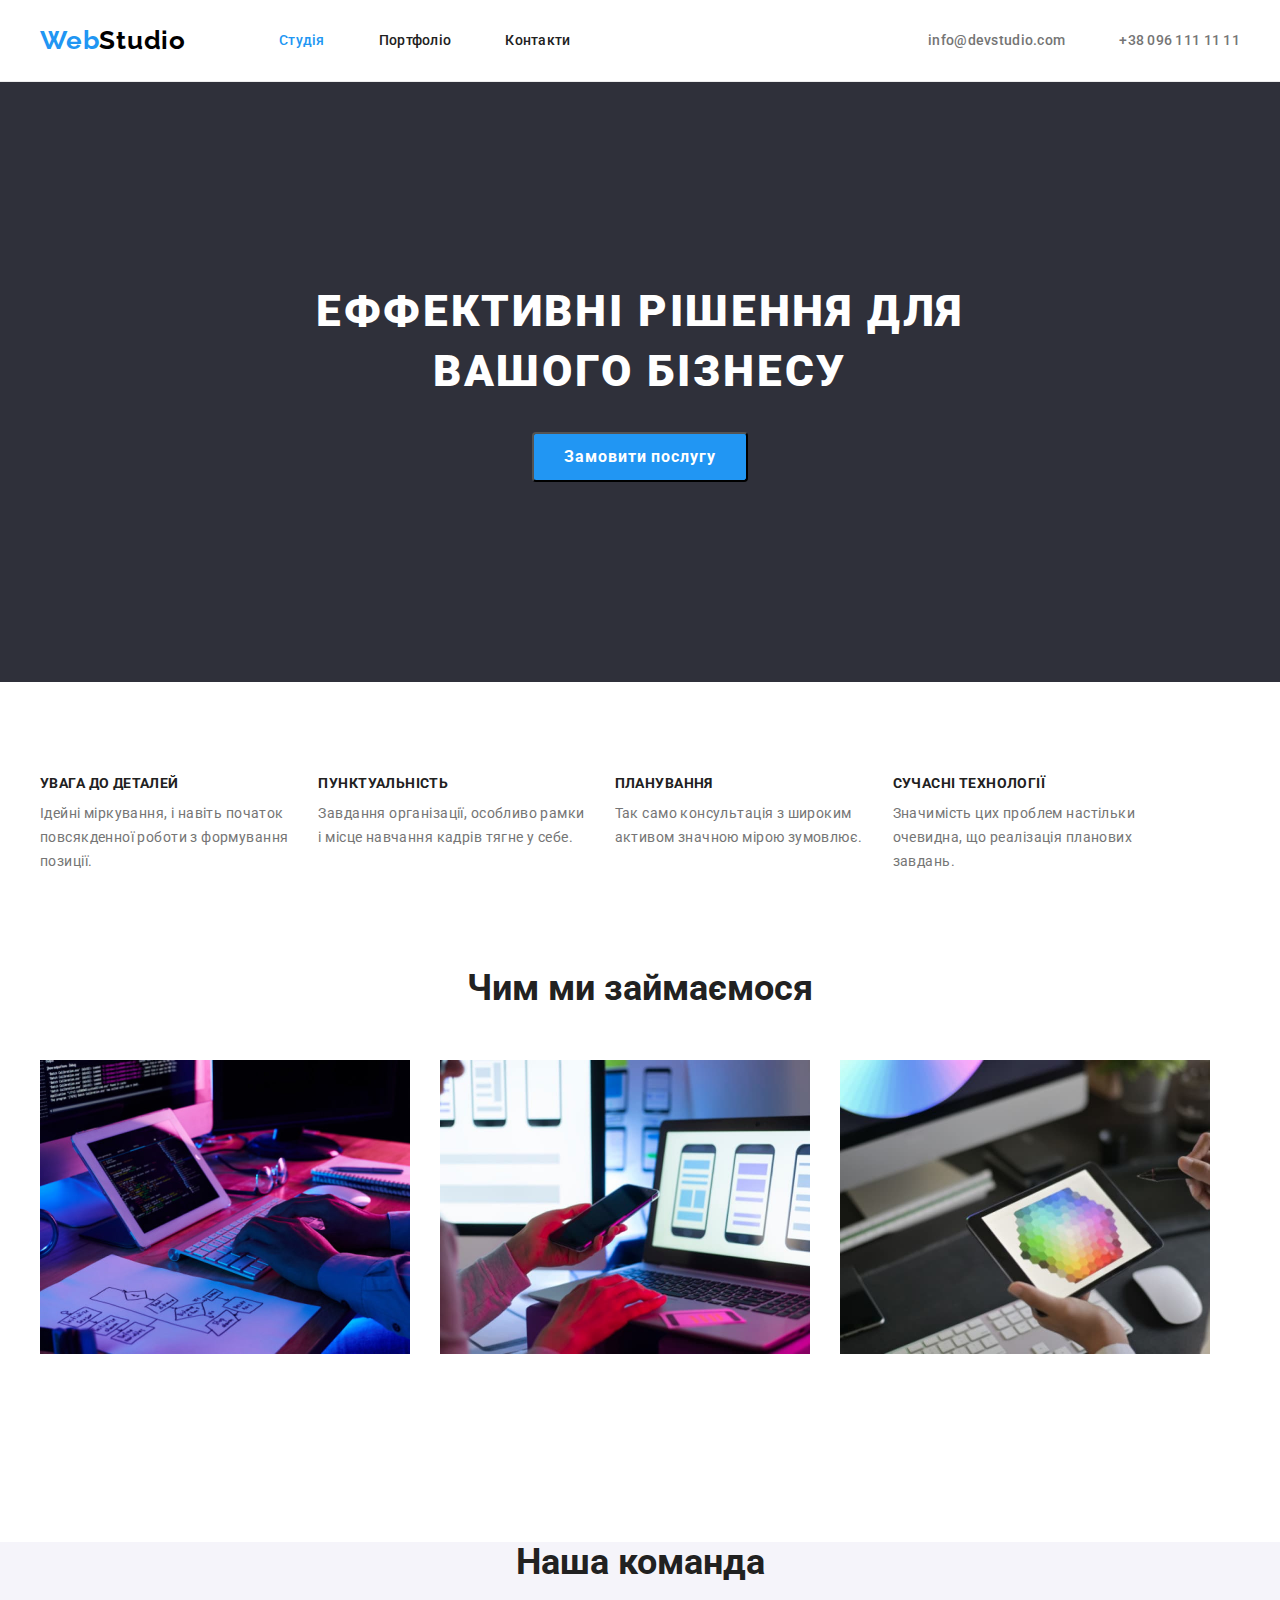
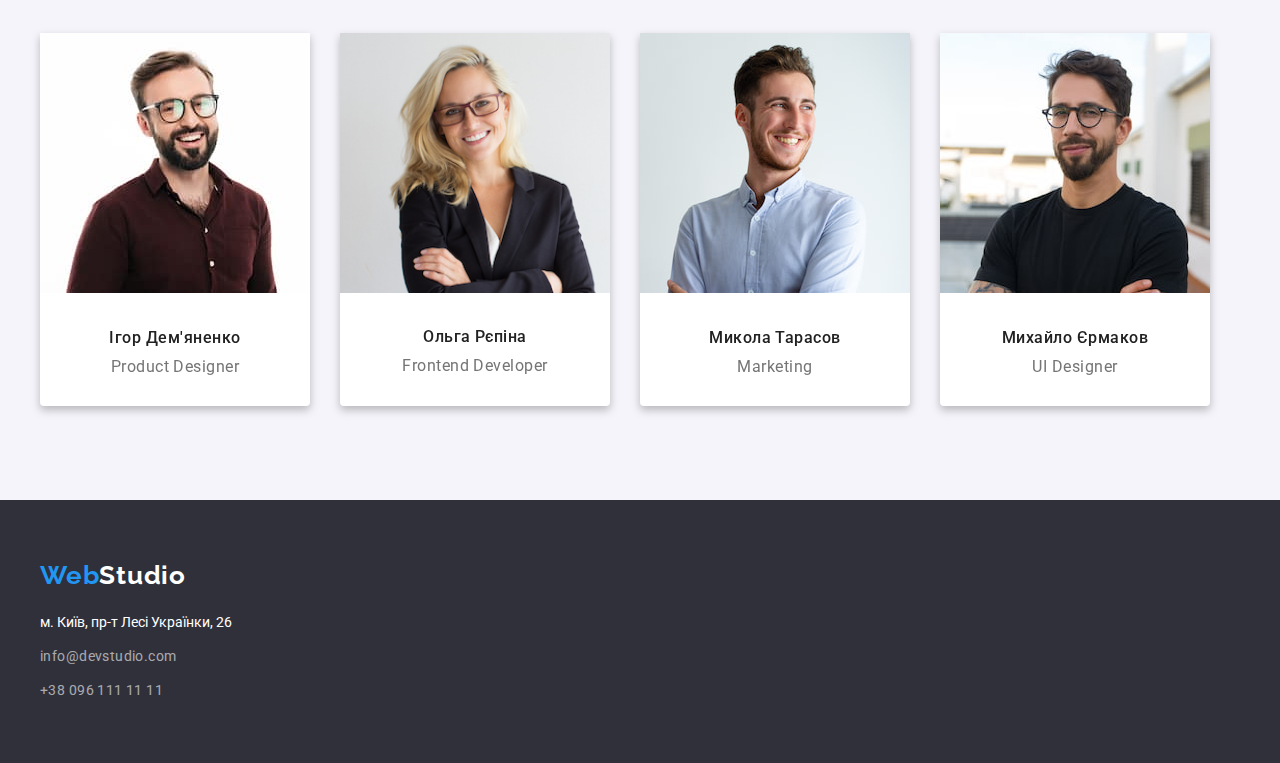
==== commit 2e228489: "Закинчив дз №3" ====
--- a/index.html
+++ b/index.html
@@ -103,9 +103,7 @@
       </section>
       <!-- About us -->
       <section class="about-us container">
-        
         <h2 class="sections-headers">Чим ми займаємося</h2>
-      
         <ul class="list">
           <div class="flexbox">
           <li class="item">
--- a/css/styles.css
+++ b/css/styles.css
@@ -15,6 +15,9 @@
     --main-bg-cl: #2F303A;
     --secondary-bg-color: #757575;
     --third-bg-color: #F5F4FA;
+
+    /* border colors */
+    --border-color: #ECECEC;
 }
 
 /* primary rules */
@@ -47,7 +50,7 @@
 }
 
 .container{
-    width: 1200px;
+    width: 1230px;
     padding-left: 15px;
     padding-right: 15px;
     margin-left: auto;
@@ -55,6 +58,12 @@
 }
 
 /* header */
+    header{
+    /* border-bottom: 1px;
+    border-color: var(--border-color);  */
+    border-bottom: 1px solid #ECECEC;
+}
+
     .navigation-bar{
     display: flex;
     flex-direction: row;
@@ -161,18 +170,25 @@
 }
 
 .button-primary{
-     color: var(--main-txt-cl);
+    border: 0px;
+    color: var(--main-txt-cl);
+    border-radius: 4px;
+
     font-weight: 500;
     font-size: 16px;
     line-height: 1.62;
     letter-spacing: 0.03em;
-
+    width: 112px;
+    height: 38px;
 }
 
 .button-primary:hover,
 .button-primary:focus {
     background-color: var(--accent-txt-cl);
-    color: #fff
+    color: #fff;
+    box-shadow: 0px 3px 1px rgba(0, 0, 0, 0.1), 
+    0px 1px 2px rgba(0, 0, 0, 0.08), 
+    0px 2px 2px rgba(0, 0, 0, 0.12);
 }
 
 .button-secondary {
@@ -265,6 +281,9 @@
     margin-bottom: 50px;
 }
 
+.about-us img{
+    display: block;
+}
 /* our team */
 
 .our-team{
@@ -280,7 +299,9 @@
     filter: drop-shadow(0px 4px 4px rgba(0, 0, 0, 0.25));
 
     padding-bottom: 30px;
-    margin-bottom: 94px
+    margin-bottom: 94px;
+    border-bottom-left-radius: 4px;
+    border-bottom-right-radius:4px;
 }
 .our-team img{
     margin-bottom: 30px;
@@ -342,25 +363,65 @@
 .nav-link-footer:hover,
 .nav-link-footer:focus {
     color: var(--accent-txt-cl);
-}
+}   
+
+
 /* protfolio page */
+
+
 
 /* main section */
 
 .portfolio-main-header{
     display: none;
 }
+/* buttons */
+.projects-examples .flexbox .item:not(:last-child) {
+    margin-right: 8px;
+}
+
+.projects-examples .flexbox{
+    display: flex;
+    justify-content: center;
+    margin-top: 94px;
+    margin-bottom: 50px;
+}
+
+/* examples */
 
 .projects-examples h2{
+    padding-left: 24px;
+
+
     font-size: 18px;
     line-height: 2;
     letter-spacing: 0.06em;
 }
 
 .projects-examples p{
+    padding-left: 24px;
+
     color: var(--secondary-txt-color);
     font-size: 16px;
     line-height: 1.88;
     letter-spacing: 0.03em;
 
+}
+
+.flex-box-examples{
+    display:flex ;
+    flex-wrap: wrap;
+    gap: 30px;  
+    margin-bottom: 94px;
+}
+
+.flex-box-examples .item{
+    flex-basis: calc((100% - 60) / 3);
+    border: 1px solid #EEEEEE;
+    padding-bottom: 20px;
+}
+
+.flex-box-examples img{
+    display: block;
+    margin-bottom: 20px;
 }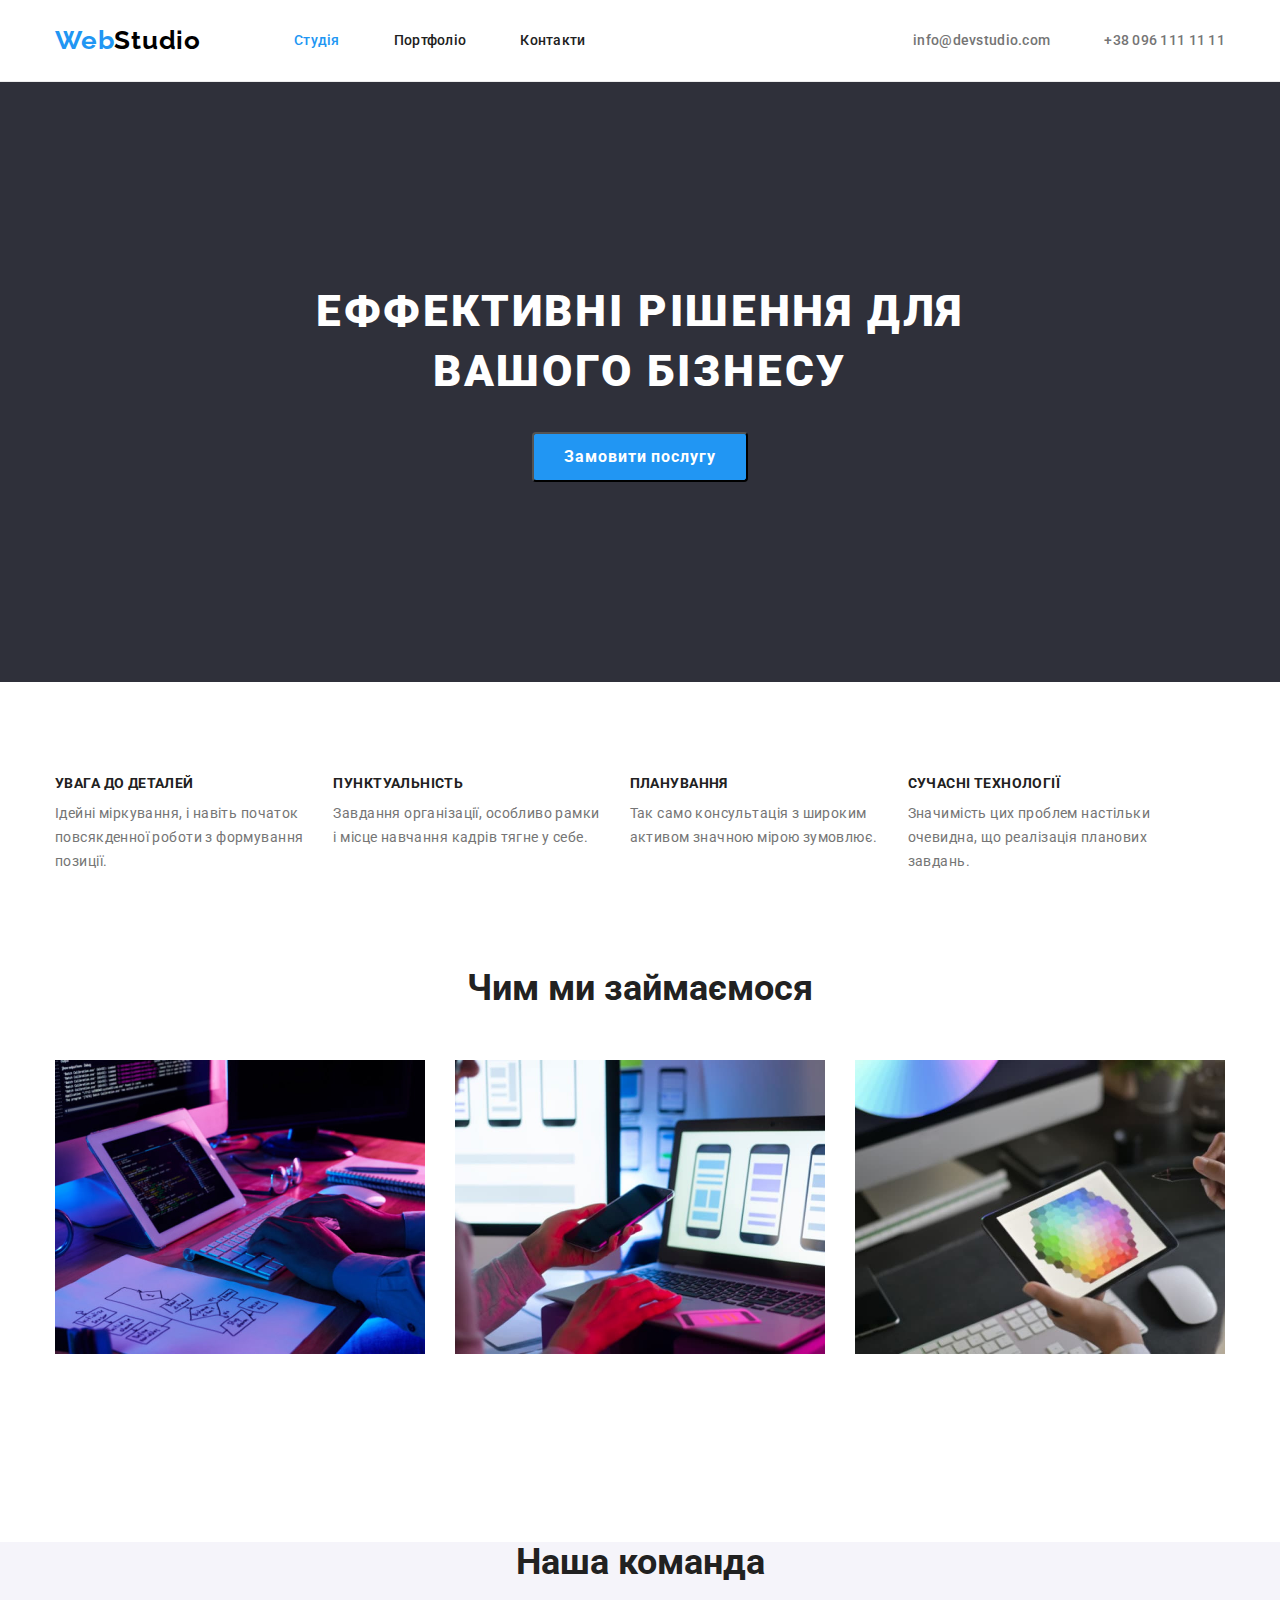
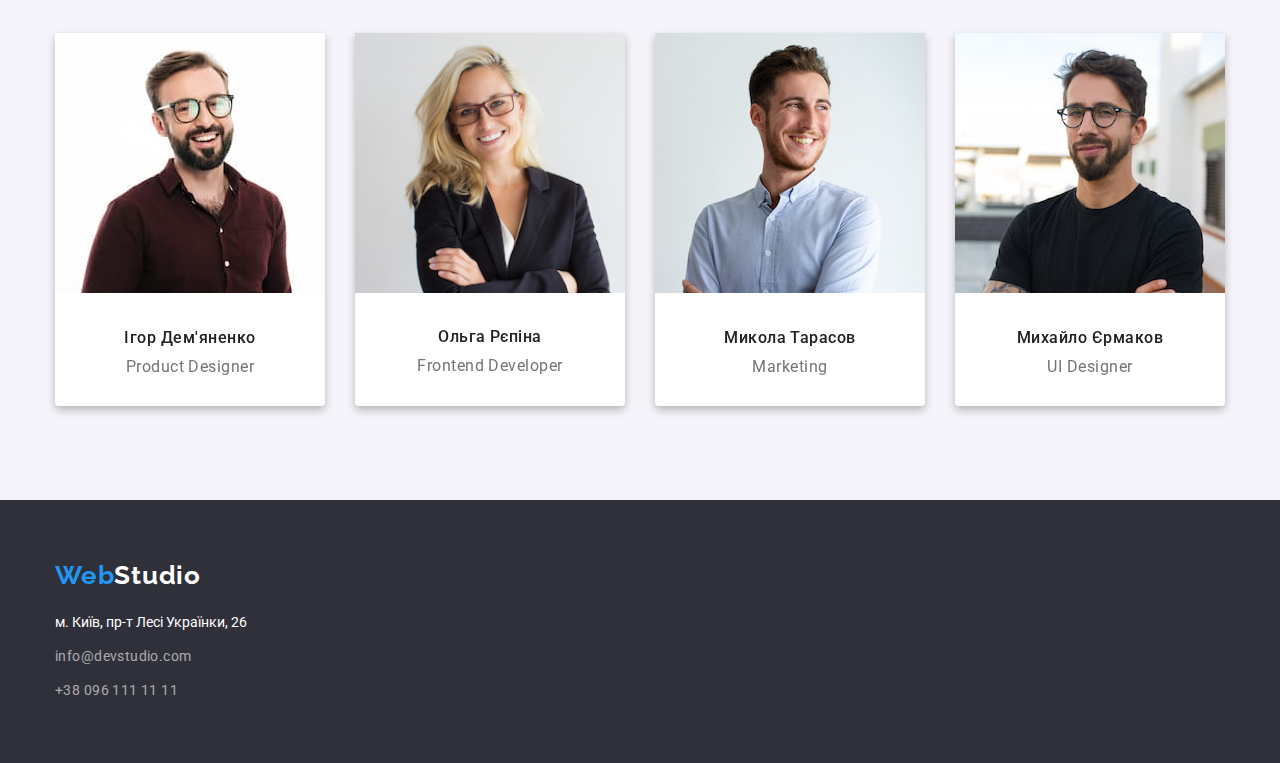
==== commit 37a07676: "доробив дз №3" ====
--- a/index.html
+++ b/index.html
@@ -52,7 +52,7 @@
       <section class="section-hero">
         <div class="container section-hero-text">
           <h1 class="section-hero-header">
-            Еффективні рішення для <br> вашого бізнесу
+            Еффективні рішення для вашого бізнесу
           </h1>
           <button
             class="button button-secondary"
--- a/css/styles.css
+++ b/css/styles.css
@@ -50,7 +50,7 @@
 }
 
 .container{
-    width: 1230px;
+    width: 1200px;
     padding-left: 15px;
     padding-right: 15px;
     margin-left: auto;
@@ -230,6 +230,8 @@
 .section-hero-text{
     display: inline-block;
     margin-top: 200px ;
+
+    max-width: 696px;
 }
 
 .section-hero .button{
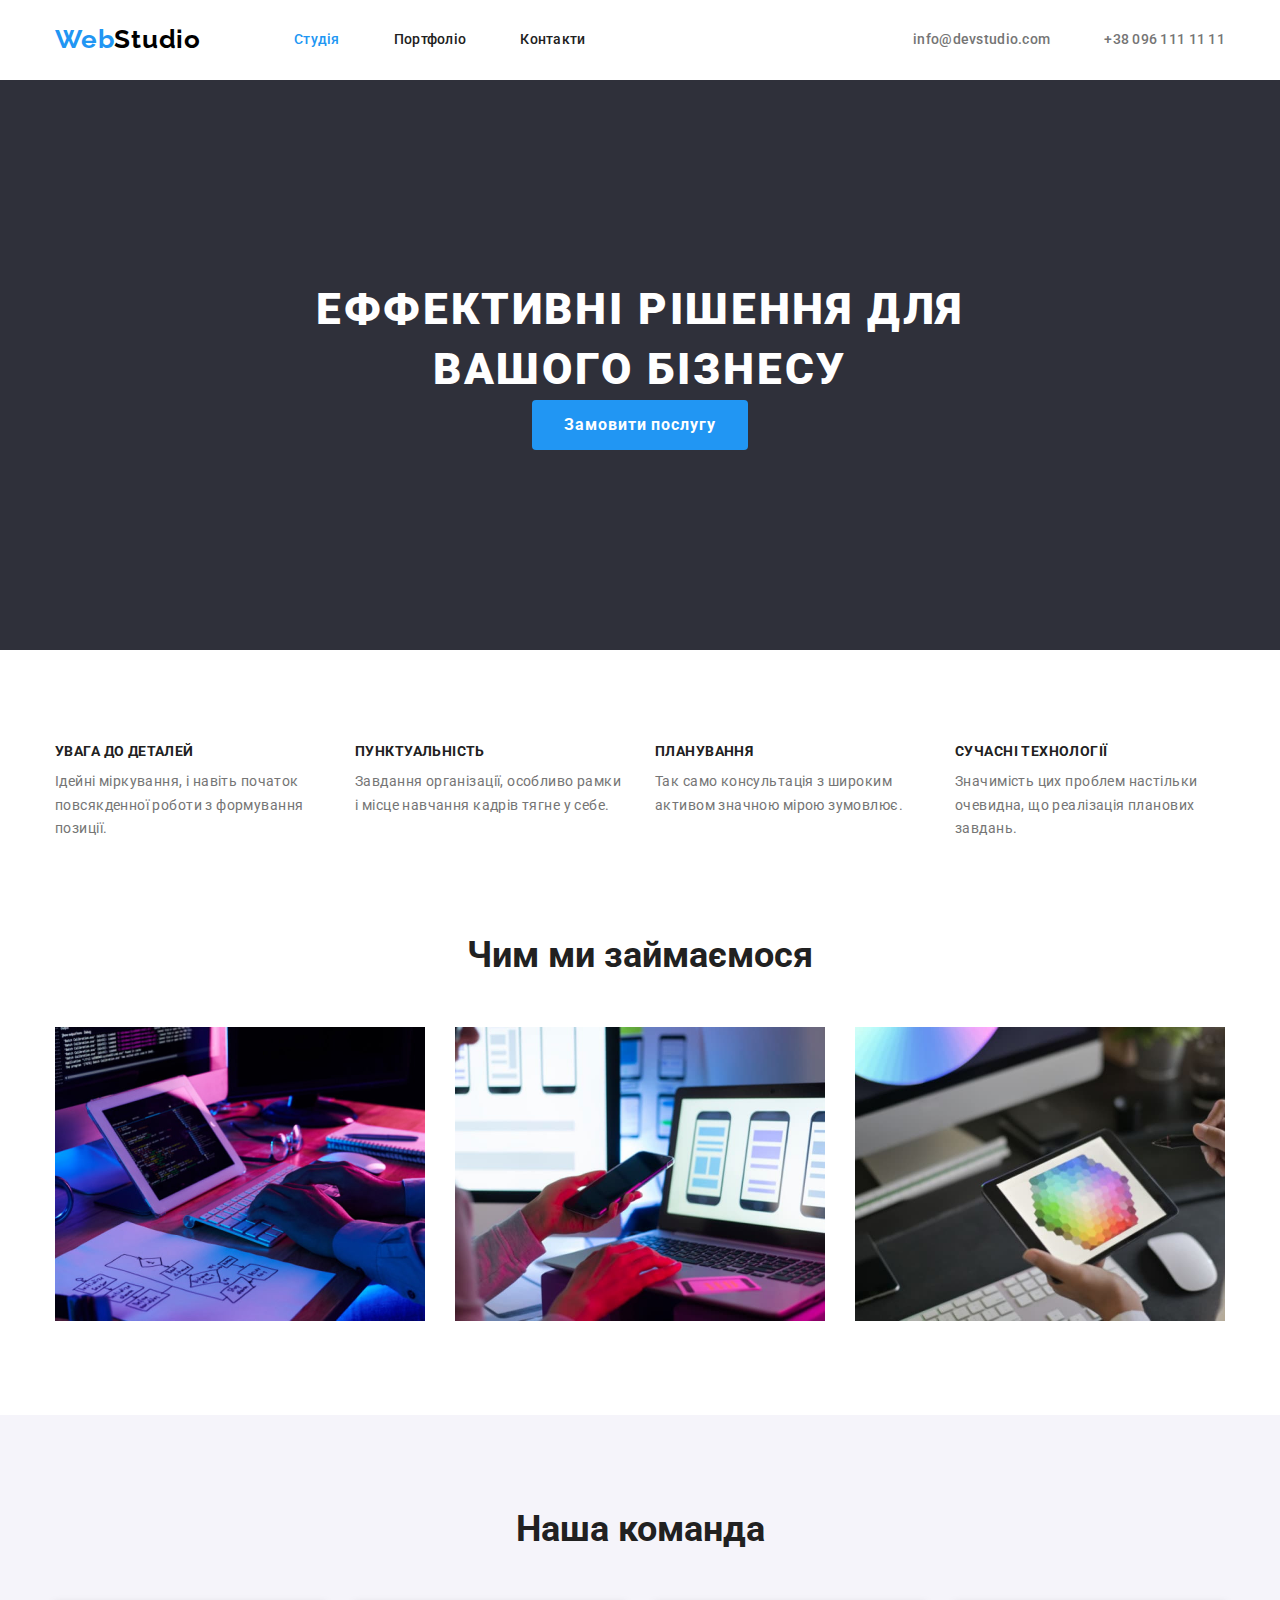
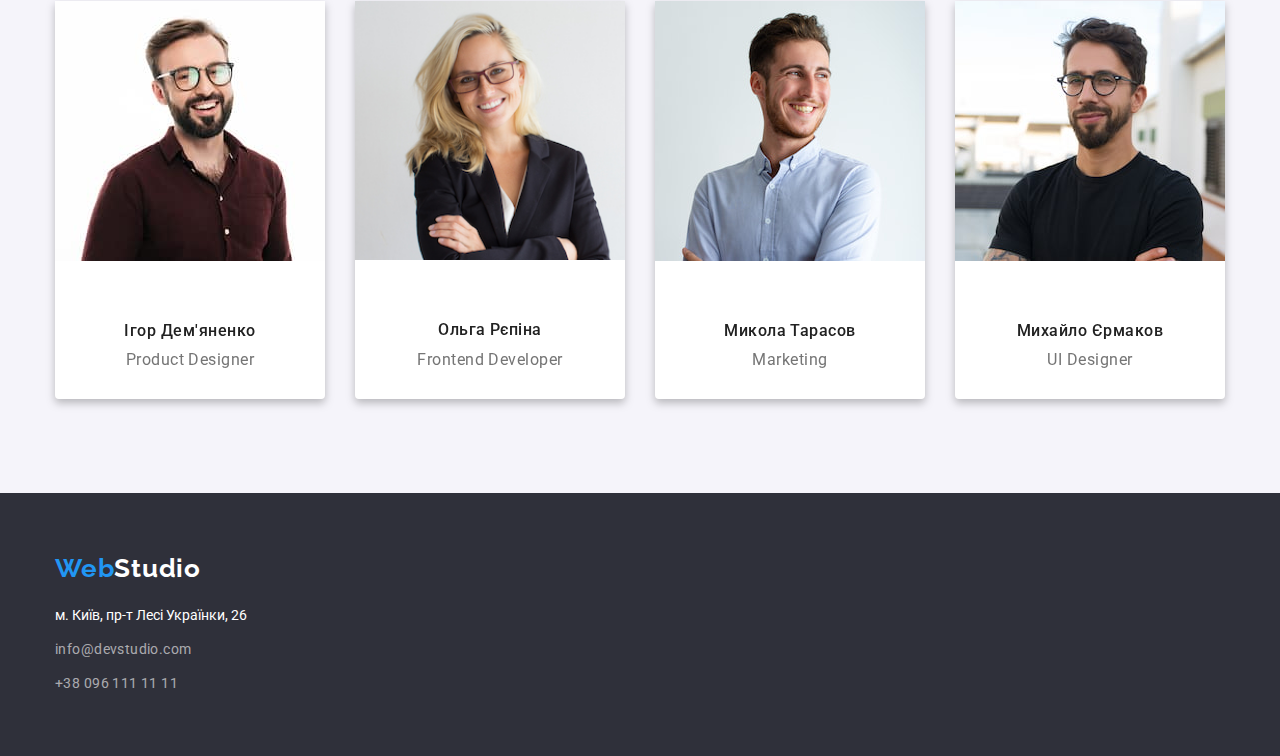
==== commit c5a75cf4: "Виправив вказані помилки в дз №3" ====
--- a/index.html
+++ b/index.html
@@ -21,12 +21,12 @@
   <body>
     <header>
       <!--Navigation -->
-      <div class="container">
+      <div class="container header-container">
         <nav class="navigation-bar">
           <a href="./index.html" class="logo"
             >Web<span class="logo-studio-header">Studio</span></a
           >
-          <ul class="nav-bar list">
+          <ul  class="nav-bar list">
             <li class="item">
               <a class="nav-link active" href="./index.html">Студія</a>
             </li>
@@ -35,21 +35,21 @@
             </li>
             <li class="item"><a class="nav-link" href="#">Контакти</a></li>
           </ul>
+           </nav>
           <!-- Contacts -->
           <ul class="contacts list">
             <li class="item">
-              <a href="mailto:info@devstudio.com">info@devstudio.com</a>
+              <a class="contacts-adress" href="mailto:info@devstudio.com">info@devstudio.com</a>
             </li>
             <li class="item number">
-              <a href="tel:380961111111">+38 096 111 11 11</a>
+              <a class="contacts-adress" href="tel:380961111111">+38 096 111 11 11</a>
             </li>
           </ul>
-        </nav>
       </div>
     </header>
     <main>
       <!-- hero -->
-      <section class="section-hero">
+      <section class="section section-hero">
         <div class="container section-hero-text">
           <h1 class="section-hero-header">
             Еффективні рішення для вашого бізнесу
@@ -64,37 +64,37 @@
         </div>
       </section>
       <!-- sevice description -->
-      <section class="servise-description">
+      <section class="section servise-description">
         <div class="container">
           <h2>Наші переваги</h2>
           <ul class="list">
             <li class="item">
-              <h3>Увага до деталей</h3>
-              <p>
-                Ідейні міркування, i навіть початок<br />
-                повсякденної роботи з формування<br />
+              <h3 class="item-header">Увага до деталей</h3>
+              <p class="item-text">
+                Ідейні міркування, i навіть початок
+                повсякденної роботи з формування
                 позиції.
               </p>
             </li>
             <li class="item">
-              <h3>Пунктуальність</h3>
-              <p>
-                Завдання організації, особливо рамки<br />
+              <h3 class="item-header">Пунктуальність</h3>
+              <p class="item-text">
+                Завдання організації, особливо рамки
                 i місце навчання кадрів тягне у себе.
               </p>
             </li>
             <li class="item">
-              <h3>Планування</h3>
-              <p>
-                Так само консультація з широким<br />
+              <h3 class="item-header">Планування</h3>
+              <p class="item-text">
+                Так само консультація з широким
                 активом значною мірою зумовлює.
               </p>
             </li>
             <li class="item">
-              <h3>Сучасні технології</h3>
-              <p>
-                Значимість цих проблем настільки<br />
-                очевидна, що реалізація планових<br />
+              <h3 class="item-header">Сучасні технології</h3>
+              <p class="item-text">
+                Значимість цих проблем настільки
+                очевидна, що реалізація планових
                 завдань.
               </p>
             </li>
@@ -102,7 +102,8 @@
         </div>
       </section>
       <!-- About us -->
-      <section class="about-us container">
+      <section class="section about-us">
+        <div class="container">
         <h2 class="sections-headers">Чим ми займаємося</h2>
         <ul class="list">
           <div class="flexbox">
@@ -129,31 +130,34 @@
           </li>
           </div>
         </ul>
+        </div>
       </section>
       <!-- our team  -->
-      <section class="our-team">
+      <section class="section our-team">
         <div class="container">
         <h2 class="sections-headers">Наша команда</h2>
-        <ul class="list">
-          <div class="flexbox">
+        <ul class="list flexbox">
           <li class="item">
             <img
               src="./image/studio-page/hwteam1.jpg"
               alt="фото Ігора Дем'яненко"
               width="270"
             />
+            <div class="team-wrap">
             <h3>Ігор Дем'яненко</h3>
             <p>Product Designer</p>
-          </li>
-
+            </div>
+          </li>
           <li class="item">
             <img
               src="./image/studio-page/hwteam2.jpg"
               alt="фото Ольги Рєпіної"
               width="270"
             />
+             <div class="team-wrap">
             <h3>Ольга Рєпіна</h3>
             <p>Frontend Developer</p>
+          </div>
           </li>
           <li class="item">
             <img
@@ -161,8 +165,10 @@
               alt="фото Миколи Тарасова"
               width="270"
             />
+             <div class="team-wrap">
             <h3>Микола Тарасов</h3>
             <p>Marketing</p>
+          </div>
           </li>
           <li class="item">
             <img
@@ -170,35 +176,35 @@
               alt="фото Михайла Єрмакова"
               width="270"
             />
+             <div class="team-wrap">
             <h3>Михайло Єрмаков</h3>
             <p>UI Designer</p>
-          </li>
-          </div>
+          </div>
+          </li>
+ 
         </ul>
       </section>
     </main>
-    <footer>
+    <footer class="footer">
       <div class="container">
-        <div class="item">
       <a href="./index.html" class="logo">
         Web<span class="logo-studio">Studio</span></a
       >
       <address>
         <ul class="nav-bar-footer list">
-          <li class="physical-address">м. Київ, пр-т Лесі Українки, 26</li>
-          <li>
+          <li class="physical-address item">м. Київ, пр-т Лесі Українки, 26</li>
+          <li class="item">
             <a class="nav-link-footer" href="mailto:info@devstudio.com"
               >info@devstudio.com
             </a>
           </li>
-          <li>
+          <li class="item">
             <a class="nav-link-footer" href="tel:380961111111"
               >+38 096 111 11 11</a
             >
           </li>
         </ul>
       </address>
-      </div>
       </div>
     </footer>
   </body>
--- a/css/styles.css
+++ b/css/styles.css
@@ -32,15 +32,23 @@
 h4,
 h5,
 h6,
-p,
-ul {
+p {
 padding: 0px;
 margin: 0px;
 }
 
+img{
+    display: block;
+}
+
+.section{
+    padding: 94px 0;
+}
+
 .list{
     list-style-type: none;
-
+    padding: 0px;
+    margin: 0px;
 }
 
 .sections-headers{
@@ -58,19 +66,19 @@
 }
 
 /* header */
-    header{
-    /* border-bottom: 1px;
-    border-color: var(--border-color);  */
+    .header{
     border-bottom: 1px solid #ECECEC;
 }
 
     .navigation-bar{
     display: flex;
-    flex-direction: row;
+
     align-items: center;
-    margin-top: 25px;
-    margin-bottom: 25px;
-}
+}
+    .header-container{
+    display: flex;
+    align-items: center;
+    }
 
 /* logo */
 .logo{
@@ -90,7 +98,7 @@
 }
 
 
-footer .logo-studio {
+.footer .logo-studio {
     color: #fff;
 }
 
@@ -118,12 +126,14 @@
 }
 
 .nav-bar .nav-link{
+display: block;
     text-decoration: none;
     color: var(--main-txt-cl);
     font-weight: 500;
     font-size: 14px;
     line-height: 1.14;
     letter-spacing: 0.02em;
+    padding: 32px 0;
 }
 
 .active {
@@ -149,17 +159,19 @@
 
 /* contacts */
 
-.contacts a{
+.contacts .contacts-adress{
     text-decoration: none;
     color: var(--secondary-txt-color);
     font-weight: 500;
     font-size: 14px;
     line-height: 1.14;
     letter-spacing: 0.02em;
-}
-
-.contacts a:hover,
-.contacts a:focus {
+    display: block;
+    padding: 32px 0;
+}
+
+.contacts .contacts-adressa:hover,
+.contacts .contacts-adress:focus {
     color: var(--accent-txt-cl);
 }
 
@@ -211,12 +223,15 @@
 .section-hero{
     background-color:var(--main-bg-cl);
     text-align: center;
-    margin-bottom: 94px;
-    height: 600px;
+
+    padding: 200px 0;
+
 }
 
 .section-hero-header{
     margin-bottom: 30px;
+    max-width: 696px;
+    margin: 0   auto;
 
     color:#fff;
     text-align: center;
@@ -227,17 +242,13 @@
     text-transform: uppercase;
 }
 
-.section-hero-text{
-    display: inline-block;
-    margin-top: 200px ;
-
-    max-width: 696px;
-}
 
 .section-hero .button{
     width: 216px;
     height: 50px;
-    border-radius: 4px;
+    border-radius: 4px; 
+    border: none;
+    padding: 10px 0;
 }
 
 /* servise descriprion section */
@@ -248,15 +259,25 @@
 }
 
 .servise-description .item {
-    flex-basis: calc((100% - 90) / 4);
+    flex-basis: calc((100% - 90px) / 4);
 }
 
 .servise-description h2{
-    display: none;
-   
-}
-
-.servise-description h3 {
+            position: absolute;
+            width: 1px;
+            height: 1px;
+            margin: -1px;
+            border: 0;
+            padding: 0;
+    
+            white-space: nowrap;
+            clip-path: inset(100%);
+            clip: rect(0 0 0 0);
+            overflow: hidden;
+ 
+}
+
+.servise-description .item-header {
     font-size: 14px;
     line-height: 1.14;
     text-transform: uppercase;
@@ -264,7 +285,7 @@
     margin-bottom: 10px;
 }
 
-.servise-description p {
+.servise-description .item-text {
     color: var(--secondary-txt-color);
     font-size: 14px;
     line-height: 1.71;
@@ -273,13 +294,16 @@
 
 /* about us */
 
+.about-us.section{
+    padding-top: 0;
+}
+
 .about-us .flexbox{
     display: flex;
     gap: 30px;
 }
 
 .about-us .sections-headers{
-    margin-top: 94px;
     margin-bottom: 50px;
 }
 
@@ -299,18 +323,17 @@
 .our-team .item{
     background-color:#fff;
     filter: drop-shadow(0px 4px 4px rgba(0, 0, 0, 0.25));
-
-    padding-bottom: 30px;
-    margin-bottom: 94px;
     border-bottom-left-radius: 4px;
     border-bottom-right-radius:4px;
 }
+.team-wrap{
+    padding: 30px 0;
+}
 .our-team img{
     margin-bottom: 30px;
 }
 
 .our-team .sections-headers{
-    margin-top: 188px;
     margin-bottom: 50px;
 }
 
@@ -334,21 +357,18 @@
 
 /* footer */
 
-footer{
+.footer{
+    padding: 60px 0;
     background-color: var(--main-bg-cl);
 }
 
-footer .logo{
+.footer .logo{
     display: block;
     margin-bottom: 20px;
 }
-footer .item{
-    padding-top: 60px;
-    padding-bottom: 60px;
-    
-}
-
-.nav-bar-footer li:not(:last-child){
+
+
+.nav-bar-footer .item:not(:last-child){
     margin-bottom: 10px;
 }
 .physical-address{
@@ -375,7 +395,17 @@
 /* main section */
 
 .portfolio-main-header{
-    display: none;
+    position: absolute;
+    width: 1px;
+    height: 1px;
+    margin: -1px;
+    border: 0;
+    padding: 0;
+    
+    white-space: nowrap;
+    clip-path: inset(100%);
+    clip: rect(0 0 0 0);
+    overflow: hidden;
 }
 /* buttons */
 .projects-examples .flexbox .item:not(:last-child) {
@@ -385,14 +415,12 @@
 .projects-examples .flexbox{
     display: flex;
     justify-content: center;
-    margin-top: 94px;
     margin-bottom: 50px;
 }
 
 /* examples */
 
-.projects-examples h2{
-    padding-left: 24px;
+.projects-examples .item-header{
 
 
     font-size: 18px;
@@ -400,8 +428,7 @@
     letter-spacing: 0.06em;
 }
 
-.projects-examples p{
-    padding-left: 24px;
+.projects-examples .item-paragraph{
 
     color: var(--secondary-txt-color);
     font-size: 16px;
@@ -418,12 +445,15 @@
 }
 
 .flex-box-examples .item{
-    flex-basis: calc((100% - 60) / 3);
-    border: 1px solid #EEEEEE;
-    padding-bottom: 20px;
-}
-
-.flex-box-examples img{
-    display: block;
-    margin-bottom: 20px;
+    flex-basis: calc((100% - 60px) / 3);
+}
+
+.flex-box-examples .item-text{
+    padding: 20px 24px;
+    border: solid 1px #EEEEEE;
+    border-top: none;
+}
+
+.long-text{
+    max-width: 322px;
 }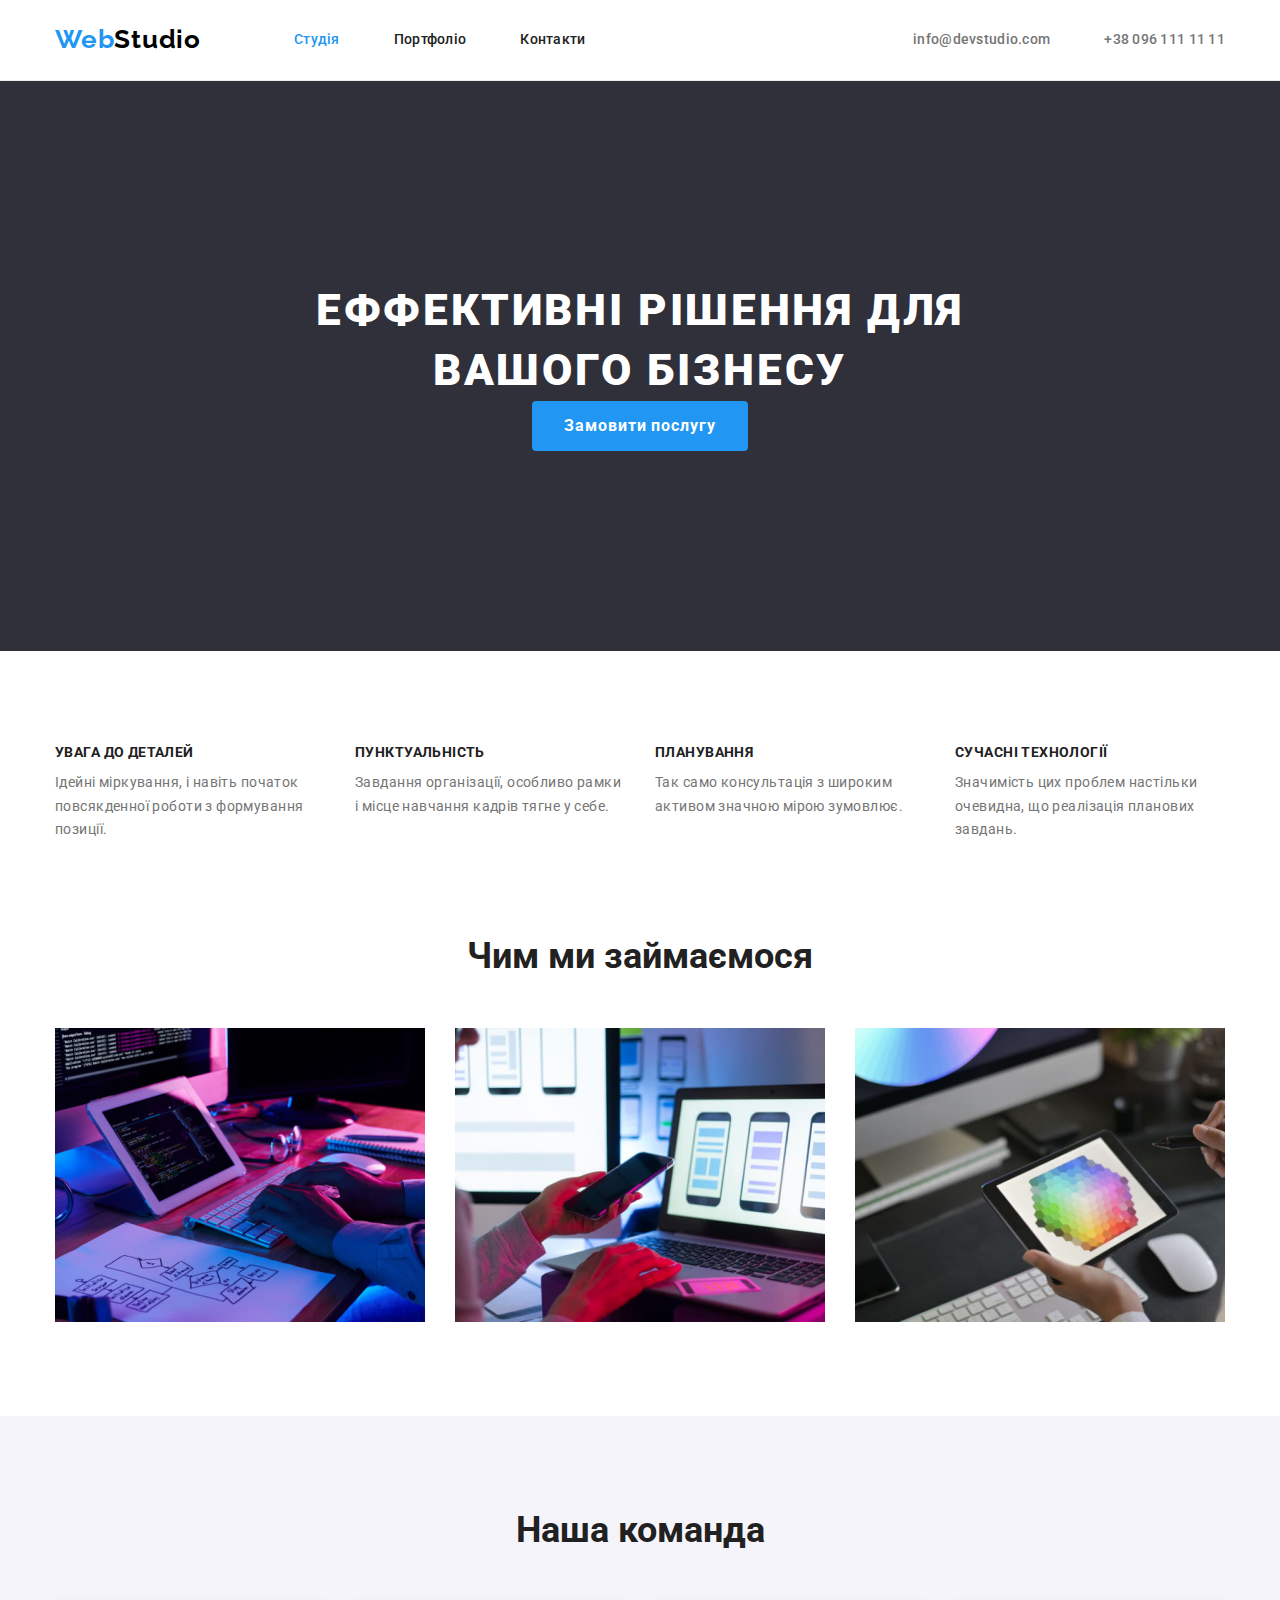
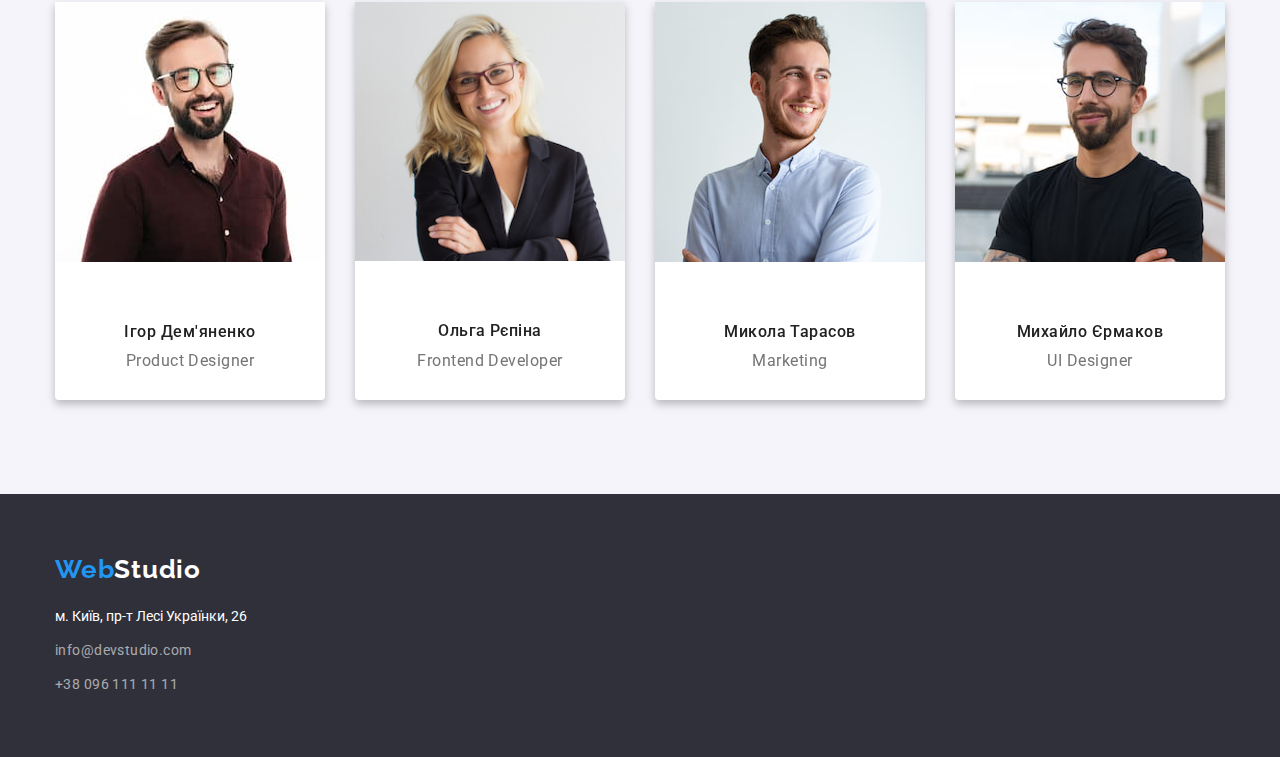
==== commit 5633a4bc: "Виправив помилки (2) в дз № 2" ====
--- a/index.html
+++ b/index.html
@@ -19,7 +19,7 @@
     <link rel="stylesheet" href="./css/styles.css" />
   </head>
   <body>
-    <header>
+    <header class="header">
       <!--Navigation -->
       <div class="container header-container">
         <nav class="navigation-bar">
--- a/css/styles.css
+++ b/css/styles.css
@@ -184,14 +184,16 @@
 .button-primary{
     border: 0px;
     color: var(--main-txt-cl);
+    background-color: var(--color-button);
     border-radius: 4px;
 
     font-weight: 500;
     font-size: 16px;
     line-height: 1.62;
     letter-spacing: 0.03em;
-    width: 112px;
-    height: 38px;
+    min-width: 73px;
+    min-height: 38px;
+    padding: 6px 22px;
 }
 
 .button-primary:hover,
@@ -421,7 +423,7 @@
 /* examples */
 
 .projects-examples .item-header{
-
+    margin-bottom: 4px;
 
     font-size: 18px;
     line-height: 2;
@@ -441,7 +443,6 @@
     display:flex ;
     flex-wrap: wrap;
     gap: 30px;  
-    margin-bottom: 94px;
 }
 
 .flex-box-examples .item{
